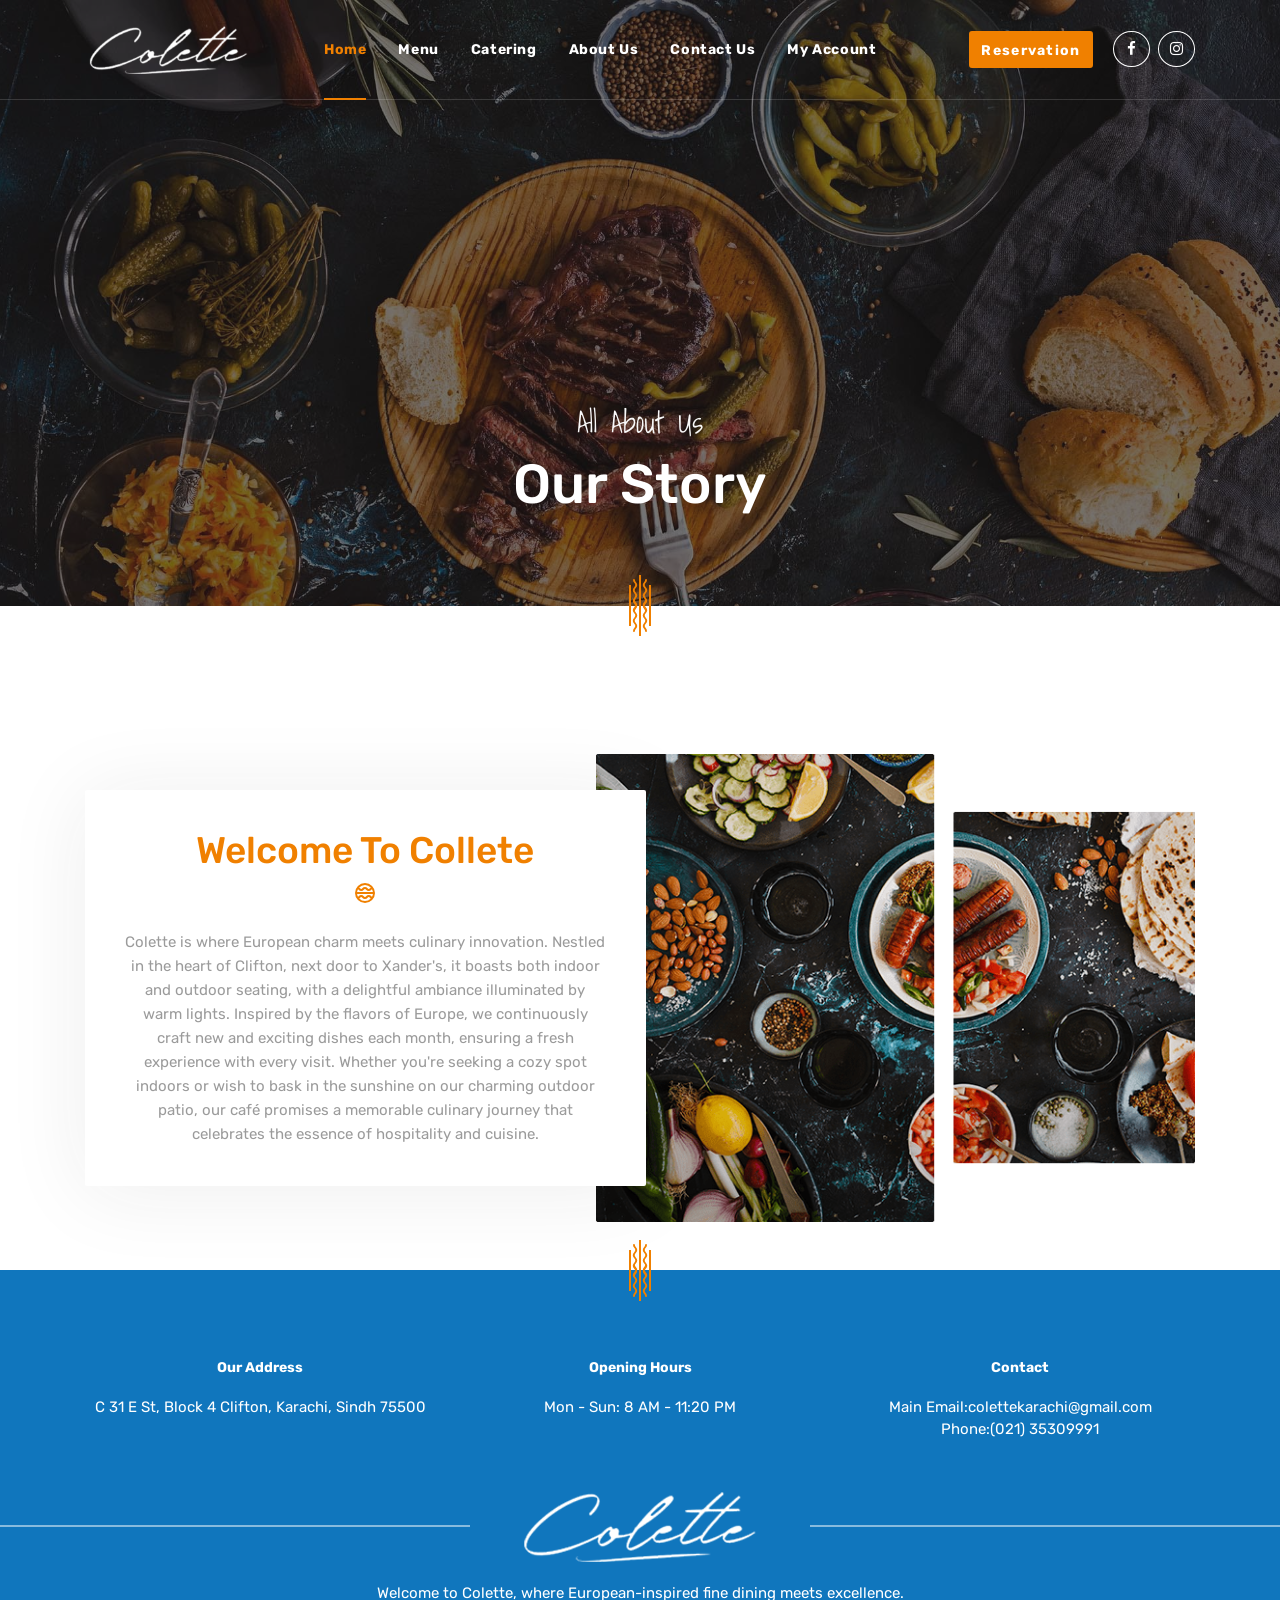
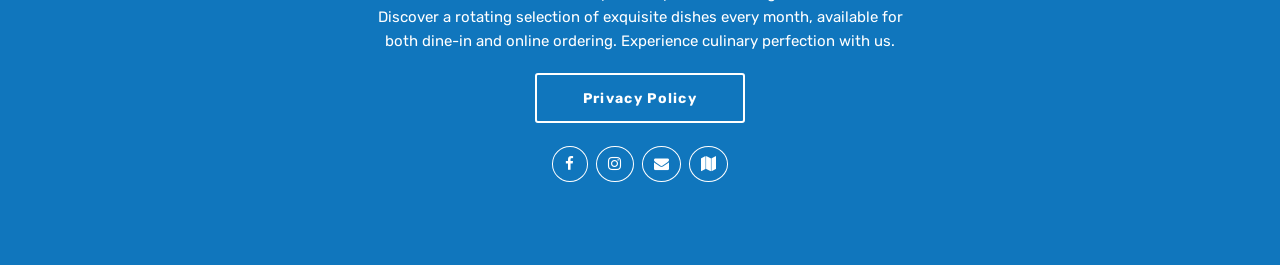
==== our-story.html @ 6e87dd94 "first commit" ====
<!DOCTYPE html>
<html lang="en">
  <head>
    <meta charset="UTF-8" />
    <meta name="viewport" content="width=device-width, initial-scale=1.0" />
    <meta http-equiv="X-UA-Compatible" content="ie=edge" />
    <meta name="description" content="Babette" />
    <link href="assets/images/favicon/favicon.png" rel="icon" />
    <title>Our Story - Collete</title>
    <link
      rel="stylesheet"
      href="https://fonts.googleapis.com/css?family=Rubik:400,500,700%7cShadows+Into+Light&amp;display=swap"
    />
    <link rel="stylesheet" href="assets/css/libraries.css" />
    <link rel="stylesheet" href="assets/css/style.css" />
  </head>

  <body>
    <div class="wrapper">
      <!-- =========================
        Header
    =========================== -->
      <header id="header" class="header header-transparent header-layout1">
        <nav class="navbar navbar-expand-lg sticky-navbar">
          <div class="container">
            <a class="navbar-brand" href="index.html">
              <img
                src="assets/images/logo/collete logo.png"
                class="logo-light"
                alt="logo"
              />
              <img
                src="assets/images/logo/collete logo.png"
                class="logo-dark logo-light"
                alt="logo"
              />
            </a>
            <button class="navbar-toggler" type="button">
              <span class="menu-lines"><span></span></span>
            </button>
            <div class="collapse navbar-collapse" id="mainNavigation">
              <ul class="navbar-nav">
                <li class="nav__item">
                  <a href="index.html" class="nav__item-link active">Home</a>
                </li>
                <!-- /.nav-item -->
                <li class="nav__item">
                  <a href="menu.html" class="nav__item-link">Menu</a>
                </li>
                <!-- /.nav-item -->
                <li class="nav__item">
                  <a href="reservation.html" class="nav__item-link">Catering</a>
                </li>
                <!-- /.nav-item -->
                <li class="nav__item">
                  <a href="our-story.html" class="nav__item-link">About Us</a>
                </li>
                <!-- /.nav-item -->
                <li class="nav__item">
                  <a href="contacts.html" class="nav__item-link">Contact Us</a>
                </li>
                <!-- /.nav-item -->
                <li class="nav__item">
                  <a href="my-account.html" class="nav__item-link"
                    >My Account</a
                  >
                </li>
                <!-- /.nav-item -->
              </ul>
              <!-- /.navbar-nav -->
            </div>
            <!-- /.navbar-collapse -->
            <div class="navbar-actions-wrap">
              <div class="navbar-actions d-flex align-items-center">
                <a
                  href="reservation.html"
                  class="navbar__action-btn navbar__action-btn-reserve btn btn__primary"
                  >Reservation</a
                >
                <ul class="social__icons">
                  <li>
                    <a
                      href="https://www.facebook.com/colettebyxanders/"
                      target="_blank"
                      ><i class="fa fa-facebook"></i
                    ></a>
                  </li>
                  <li>
                    <a
                      href="https://www.instagram.com/colettebyxanders/?hl=en"
                      target="_blank"
                      ><i class="fa fa-instagram"></i
                    ></a>
                  </li>
                </ul>
                <!-- /.social__icons -->
              </div>
              <!-- /.navbar-actions -->
            </div>
            <!-- /.navbar-actions-wrap -->
          </div>
          <!-- /.container -->
        </nav>
        <!-- /.navabr -->
      </header>
      <!-- /.Header -->

      <!-- ========================
       page title 
    =========================== -->
      <section
        id="page-title"
        class="page-title page-title-layout1 text-center bg-overlay bg-overlay-2 bg-parallax"
      >
        <div class="bg-img">
          <img src="assets/images/background/3.jpg" alt="background" />
        </div>
        <svg
          class="pagetitle__divider-shape"
          xmlns="http://www.w3.org/2000/svg"
          width="22"
          height="61"
          viewBox="0 0 22 61"
        >
          <path
            d="M799,769h2v61h-2V769Zm8,24.8a0.969,0.969,0,0,0-1.911,0,3.012,3.012,0,0,1-.883,2.16,4.486,4.486,0,0,0,0,6.136,3.083,3.083,0,0,1,0,4.32,4.486,4.486,0,0,0,0,6.136,3.088,3.088,0,0,1,0,4.325,4.5,4.5,0,0,0,0,6.142,3.014,3.014,0,0,1,.884,2.163,0.969,0.969,0,0,0,1.911,0,4.414,4.414,0,0,0-1.213-3.07,3.091,3.091,0,0,1,0-4.328,4.491,4.491,0,0,0,0-6.14,3.08,3.08,0,0,1,0-4.319,4.488,4.488,0,0,0,0-6.137,3.081,3.081,0,0,1,0-4.32A4.407,4.407,0,0,0,807,793.8Zm0-20a0.969,0.969,0,0,0-1.911,0,3.014,3.014,0,0,1-.883,2.16,4.486,4.486,0,0,0,0,6.136,3.083,3.083,0,0,1,0,4.32,4.488,4.488,0,0,0,0,6.137,3.087,3.087,0,0,1,0,4.324,4.5,4.5,0,0,0,0,6.142,3.014,3.014,0,0,1,.884,2.163,0.969,0.969,0,0,0,1.911,0,4.414,4.414,0,0,0-1.213-3.07,3.089,3.089,0,0,1,0-4.327,4.491,4.491,0,0,0,0-6.14,3.081,3.081,0,0,1,0-4.32,4.488,4.488,0,0,0,0-6.137,3.081,3.081,0,0,1,0-4.32A4.409,4.409,0,0,0,807,773.8ZM793,793.8a0.969,0.969,0,0,1,1.911,0,3.012,3.012,0,0,0,.883,2.16,4.486,4.486,0,0,1,0,6.136,3.083,3.083,0,0,0,0,4.32,4.486,4.486,0,0,1,0,6.136,3.088,3.088,0,0,0,0,4.325,4.5,4.5,0,0,1,0,6.142,3.014,3.014,0,0,0-.884,2.163,0.969,0.969,0,0,1-1.911,0,4.414,4.414,0,0,1,1.213-3.07,3.091,3.091,0,0,0,0-4.328,4.491,4.491,0,0,1,0-6.14,3.08,3.08,0,0,0,0-4.319,4.488,4.488,0,0,1,0-6.137,3.081,3.081,0,0,0,0-4.32A4.407,4.407,0,0,1,793,793.8Zm0-20a0.969,0.969,0,0,1,1.911,0,3.014,3.014,0,0,0,.883,2.16,4.486,4.486,0,0,1,0,6.136,3.083,3.083,0,0,0,0,4.32,4.488,4.488,0,0,1,0,6.137,3.087,3.087,0,0,0,0,4.324,4.5,4.5,0,0,1,0,6.142,3.014,3.014,0,0,0-.884,2.163,0.969,0.969,0,0,1-1.911,0,4.414,4.414,0,0,1,1.213-3.07,3.089,3.089,0,0,0,0-4.327,4.491,4.491,0,0,1,0-6.14,3.081,3.081,0,0,0,0-4.32,4.488,4.488,0,0,1,0-6.137,3.081,3.081,0,0,0,0-4.32A4.409,4.409,0,0,1,793,773.8Zm-4,5.2h2v41h-2V779Zm20,0h2v41h-2V779Z"
            transform="translate(-789 -769)"
          ></path>
        </svg>
        <div class="container">
          <div class="row">
            <div class="col-sm-12 col-md-12 col-lg-12">
              <span class="pagetitle__subheading">All About Us</span>
              <h1 class="pagetitle__heading">Our Story</h1>
            </div>
            <!-- /.col-lg-12 -->
          </div>
          <!-- /.row -->
        </div>
        <!-- /.container -->
      </section>
      <!-- /.page-title -->

      <!-- =====================
       Banner layout1
    ======================== -->
      <section id="bannerLayout1" class="banner banner-layout1 my-5 pb-0">
        <div class="container">
          <div class="row">
            <div class="col-sm-12 col-md-12 col-lg-12">
              <div class="banner__content">
                <div class="banner__content-text" data-aos="fade-right">
                  <div class="banner__content-text-inner">
                    <div class="heading">
                      <h2 class="heading__title org-clr">Welcome To Collete</h2>
                      <div class="heading__icon">
                        <svg
                          xmlns="http://www.w3.org/2000/svg"
                          width="20"
                          height="20"
                          viewBox="0 0 20 20"
                        >
                          <path
                            d="M515,925a10,10,0,1,0,10,10A10.011,10.011,0,0,0,515,925Zm7,13.865a2.568,2.568,0,0,1-.651-0.549,3.235,3.235,0,0,0-5.209,0,1.449,1.449,0,0,1-1.146.683,1.419,1.419,0,0,1-1.2-.695,3.2,3.2,0,0,0-2.548-1.3,3.345,3.345,0,0,0-2.605,1.316,2.625,2.625,0,0,1-.64.544,7.953,7.953,0,0,1-.928-2.86h15.862A7.926,7.926,0,0,1,522,938.863ZM507.069,934a7.948,7.948,0,0,1,.928-2.859,2.617,2.617,0,0,1,.64.543A3.345,3.345,0,0,0,511.242,933a3.2,3.2,0,0,0,2.548-1.3,1.423,1.423,0,0,1,1.2-.7,1.452,1.452,0,0,1,1.146.685,3.237,3.237,0,0,0,5.209,0,2.575,2.575,0,0,1,.651-0.55,7.939,7.939,0,0,1,.932,2.865H507.069ZM515,927a7.975,7.975,0,0,1,5.8,2.509,5.325,5.325,0,0,0-.914.806,1.3,1.3,0,0,1-2.292,0,3.287,3.287,0,0,0-5.289.035,1.286,1.286,0,0,1-1.066.648,1.452,1.452,0,0,1-1.145-.683,5.348,5.348,0,0,0-.9-0.8A7.972,7.972,0,0,1,515,927Zm0,16a7.97,7.97,0,0,1-5.808-2.516,5.3,5.3,0,0,0,.9-0.8,1.452,1.452,0,0,1,1.145-.685,1.288,1.288,0,0,1,1.066.649,3.288,3.288,0,0,0,5.289.036,1.3,1.3,0,0,1,2.292,0,5.241,5.241,0,0,0,.914.806A7.972,7.972,0,0,1,515,943Z"
                            transform="translate(-505 -925)"
                          ></path>
                        </svg>
                      </div>
                      <p class="heading__desc">
                        Colette is where European charm meets culinary
                        innovation. Nestled in the heart of Clifton, next door
                        to Xander's, it boasts both indoor and outdoor seating,
                        with a delightful ambiance illuminated by warm lights.
                        Inspired by the flavors of Europe, we continuously craft
                        new and exciting dishes each month, ensuring a fresh
                        experience with every visit. Whether you're seeking a
                        cozy spot indoors or wish to bask in the sunshine on our
                        charming outdoor patio, our café promises a memorable
                        culinary journey that celebrates the essence of
                        hospitality and cuisine.
                      </p>
                    </div>
                    <!-- /.heading -->
                  </div>
                  <!-- /.banner__content-text-inner -->
                </div>
                <!-- /.banner__content-text -->
                <div class="banner__content-img" data-aos="fade-left">
                  <img src="assets/images/banner/3.png" alt="banner" />
                </div>
                <!-- /.banner__content-img -->
              </div>
              <!-- /.banner__content -->
            </div>
            <!-- /.col-lg-12 -->
          </div>
          <!-- /.row -->
        </div>
        <!-- /.container -->
      </section>
      <!-- /.Banner layout1 -->

      <!-- ========================
      Footer
    ========================== -->
      <footer id="footer" class="footer footer-layout1 text-center">
        <div class="footer-inner blue-bg-clr">
          <div class="container">
            <div class="footer-top">
              <div class="row">
                <div class="col-sm-12 col-md-12 col-lg-12 position-static">
                  <svg
                    class="footer__divider-shape"
                    xmlns="http://www.w3.org/2000/svg"
                    width="22"
                    height="61"
                    viewBox="0 0 22 61"
                  >
                    <path
                      d="M799,769h2v61h-2V769Zm8,24.8a0.969,0.969,0,0,0-1.911,0,3.012,3.012,0,0,1-.883,2.16,4.486,4.486,0,0,0,0,6.136,3.083,3.083,0,0,1,0,4.32,4.486,4.486,0,0,0,0,6.136,3.088,3.088,0,0,1,0,4.325,4.5,4.5,0,0,0,0,6.142,3.014,3.014,0,0,1,.884,2.163,0.969,0.969,0,0,0,1.911,0,4.414,4.414,0,0,0-1.213-3.07,3.091,3.091,0,0,1,0-4.328,4.491,4.491,0,0,0,0-6.14,3.08,3.08,0,0,1,0-4.319,4.488,4.488,0,0,0,0-6.137,3.081,3.081,0,0,1,0-4.32A4.407,4.407,0,0,0,807,793.8Zm0-20a0.969,0.969,0,0,0-1.911,0,3.014,3.014,0,0,1-.883,2.16,4.486,4.486,0,0,0,0,6.136,3.083,3.083,0,0,1,0,4.32,4.488,4.488,0,0,0,0,6.137,3.087,3.087,0,0,1,0,4.324,4.5,4.5,0,0,0,0,6.142,3.014,3.014,0,0,1,.884,2.163,0.969,0.969,0,0,0,1.911,0,4.414,4.414,0,0,0-1.213-3.07,3.089,3.089,0,0,1,0-4.327,4.491,4.491,0,0,0,0-6.14,3.081,3.081,0,0,1,0-4.32,4.488,4.488,0,0,0,0-6.137,3.081,3.081,0,0,1,0-4.32A4.409,4.409,0,0,0,807,773.8ZM793,793.8a0.969,0.969,0,0,1,1.911,0,3.012,3.012,0,0,0,.883,2.16,4.486,4.486,0,0,1,0,6.136,3.083,3.083,0,0,0,0,4.32,4.486,4.486,0,0,1,0,6.136,3.088,3.088,0,0,0,0,4.325,4.5,4.5,0,0,1,0,6.142,3.014,3.014,0,0,0-.884,2.163,0.969,0.969,0,0,1-1.911,0,4.414,4.414,0,0,1,1.213-3.07,3.091,3.091,0,0,0,0-4.328,4.491,4.491,0,0,1,0-6.14,3.08,3.08,0,0,0,0-4.319,4.488,4.488,0,0,1,0-6.137,3.081,3.081,0,0,0,0-4.32A4.407,4.407,0,0,1,793,793.8Zm0-20a0.969,0.969,0,0,1,1.911,0,3.014,3.014,0,0,0,.883,2.16,4.486,4.486,0,0,1,0,6.136,3.083,3.083,0,0,0,0,4.32,4.488,4.488,0,0,1,0,6.137,3.087,3.087,0,0,0,0,4.324,4.5,4.5,0,0,1,0,6.142,3.014,3.014,0,0,0-.884,2.163,0.969,0.969,0,0,1-1.911,0,4.414,4.414,0,0,1,1.213-3.07,3.089,3.089,0,0,0,0-4.327,4.491,4.491,0,0,1,0-6.14,3.081,3.081,0,0,0,0-4.32,4.488,4.488,0,0,1,0-6.137,3.081,3.081,0,0,0,0-4.32A4.409,4.409,0,0,1,793,773.8Zm-4,5.2h2v41h-2V779Zm20,0h2v41h-2V779Z"
                      transform="translate(-789 -769)"
                    ></path>
                  </svg>
                </div>
                <div class="col-sm-12 col-md-12 col-lg-4 text-white">
                  <div class="contact-box">
                    <h6 class="contact__box-title">Our Address</h6>
                    <ul class="contact__box-list list-unstyled">
                      <li>C 31 E St, Block 4 Clifton, Karachi, Sindh 75500</li>
                    </ul>
                  </div>
                </div>
                <div class="col-sm-12 col-md-12 col-lg-4 text-white">
                  <div class="contact-box">
                    <h6 class="contact__box-title">Opening Hours</h6>
                    <ul class="contact__box-list list-unstyled">
                      <li>Mon - Sun: 8 AM - 11:20 PM</li>
                    </ul>
                  </div>
                </div>
                <div class="col-sm-12 col-md-12 col-lg-4 text-white">
                  <div class="contact-box">
                    <h6 class="contact__box-title">Contact</h6>
                    <ul class="contact__box-list list-unstyled">
                      <li>
                        <span>Main Email:</span
                        ><a href="mailto:colettekarachi@gmail.com"
                          >colettekarachi@gmail.com</a
                        >
                      </li>
                      <li>
                        <span>Phone:</span
                        ><a href="tel:02135309991">(021) 35309991</a>
                      </li>
                    </ul>
                  </div>
                </div>
              </div>
            </div>
            <div class="footer-middle">
              <div class="row">
                <div class="col-sm-12 col-md-12 col-lg-12 position-static">
                  <div class="footer__logo-wrap text-center">
                    <img
                      src="assets/images/logo/collete logo.png"
                      alt="logo"
                      class="footer__logo"
                    />
                  </div>
                </div>
              </div>
              <div class="row">
                <div
                  class="col-sm-12 col-md-12 col-lg-6 offset-lg-3 text-white"
                >
                  <p class="mb-20">
                    Welcome to Colette, where European-inspired fine dining
                    meets excellence. Discover a rotating selection of exquisite
                    dishes every month, available for both dine-in and online
                    ordering. Experience culinary perfection with us.
                  </p>
                  <a href="privacy.html" class="btn btn__footer btn__lg"
                    >Privacy Policy</a
                  >
                  <div class="navbar-actions-wrap">
                    <ul class="social__icons">
                      <li>
                        <a
                          href="https://www.facebook.com/colettebyxanders/"
                          target="_blank"
                          ><i class="fa fa-facebook"></i
                        ></a>
                      </li>
                      <li>
                        <a
                          href="https://www.instagram.com/colettebyxanders/?hl=en"
                          target="_blank"
                          ><i class="fa fa-instagram"></i
                        ></a>
                      </li>
                      <li>
                        <a
                          href="mailto:colettekarachi@gmail.com"
                          target="_blank"
                          ><i class="fa fa-regular fa-envelope"></i
                        ></a>
                      </li>
                      <li>
                        <a
                          href="https://www.google.com/maps/place/Colette/@24.803852,67.0300587,17z/data=!4m6!3m5!1s0x3eb33dad7edb86f7:0x43761d527baf6ea9!8m2!3d24.8038472!4d67.0326336!16s%2Fg%2F11mw8f78hx?entry=tts&g_ep=EgoyMDI0MDczMS4wKgBIAVAD"
                          target="_blank"
                          ><i class="fa fa-regular fa-map"></i
                        ></a>
                      </li>
                      <!-- /.social__icons -->
                    </ul>
                    <!-- /.navbar-actions -->
                  </div>
                </div>
              </div>
            </div>
          </div>
        </div>
      </footer>
      <!-- /.Footer -->
      <button id="scrollTopBtn"><i class="fa fa-angle-up"></i></button>
    </div>
    <!-- /.wrapper -->

    <script data-cfasync="false" src="assets/js/email-decode.min.js"></script>
    <script src="assets/js/jquery-3.3.1.min.js"></script>
    <script src="assets/js/plugins.js"></script>
    <script src="assets/js/main.js"></script>
  </body>
</html>
---- assets/css/style.css ----
:root {
  --orange-color: #f08000;
  --blue-color: #1076bd;
}

.org-clr {
  color: var(--orange-color);
}
.org-bg-clr {
  background-color: var(--orange-color);
}
.blue-clr {
  color: var(--blue-color);
}
.blue-bg-clr {
  background-color: var(--blue-color);
}

body {
  background-color: #fff;
  font-family: Rubik, sans-serif;
  font-size: 15px;
  font-weight: 400;
  color: #9b9b9b;
  -webkit-font-smoothing: antialiased;
  -moz-osx-font-smoothing: grayscale;
}
::-moz-selection {
  background-color: var(--orange-color);
  color: #fff;
}
::selection {
  background-color: var(--orange-color);
  color: #fff;
}
a {
  color: inherit;
  transition: all 0.3s linear;
  -webkit-transition: all 0.3s linear;
  -moz-transition: all 0.3s linear;
  -ms-transition: all 0.3s linear;
  -o-transition: all 0.3s linear;
}
/* a:hover {
  color: #c7a253;
  text-decoration: none;
} */
textarea {
  resize: none;
}
section {
  position: relative;
  padding-top: 100px;
  padding-bottom: 100px;
}
img {
  max-width: 100%;
}
*,
h1,
h2,
h3,
h4,
h5,
h6,
li,
ol,
p,
ul {
  margin-top: 0;
  padding-top: 0;
}
*,
:active,
:focus {
  outline: 0;
}
ol,
ul {
  list-style: none;
}
button {
  border: none;
  padding: 0;
}
.btn.focus,
.btn:focus,
.form-control,
.form-control:focus,
button,
button:focus {
  outline: 0;
  background-color: transparent;
  -webkit-box-shadow: none;
  -ms-box-shadow: none;
  -o-box-shadow: none;
  box-shadow: none;
}
textarea {
  resize: none;
}
select {
  background-color: transparent;
}
@media (max-width: 992px) {
  body,
  html {
    overflow-x: hidden;
  }
}
.col-padding-0 > .row {
  margin: 0;
}
.col-padding-0,
.col-padding-0 > .row > [class*="col-"] {
  padding: 0;
}
.inner-padding {
  padding: 120px 70px;
}
.vertical-align-center {
  position: relative;
  top: 50%;
  -webkit-transform: translateY(-50%);
  transform: translateY(-50%);
}
.background-banner {
  min-height: 500px;
}
.width-auto {
  width: auto !important;
}
.lh-1 {
  line-height: 1 !important;
}
.vh-100 {
  height: 100vh !important;
}
.align-v {
  display: -webkit-box;
  display: -ms-flexbox;
  display: flex;
  -webkit-box-align: center;
  -ms-flex-align: center;
  align-items: center;
}
.align-v-h {
  display: -webkit-box;
  display: -ms-flexbox;
  display: flex;
  -webkit-box-pack: center;
  -ms-flex-pack: center;
  justify-content: center;
  -webkit-box-align: center;
  -ms-flex-align: center;
  align-items: center;
}
.border-top {
  border-top: 1px solid #eaeaea !important;
}
.border-bottom {
  border-bottom: 1px solid #eaeaea !important;
}
.mt-0 {
  margin-top: 0 !important;
}
.mt-5 {
  margin-top: 5px !important;
}
.mt-10 {
  margin-top: 10px !important;
}
.mt-20 {
  margin-top: 20px !important;
}
.mt-30 {
  margin-top: 30px !important;
}
.mt-40 {
  margin-top: 40px !important;
}
.mt-50 {
  margin-top: 50px !important;
}
.mt-60 {
  margin-top: 60px !important;
}
.mt-70 {
  margin-top: 70px !important;
}
.mt-80 {
  margin-top: 80px !important;
}
.mt-90 {
  margin-top: 90px !important;
}
.mt-100 {
  margin-top: 100px !important;
}
.mt-120 {
  margin-top: 120px !important;
}
.mb-0 {
  margin-bottom: 0 !important;
}
.mb-5 {
  margin-bottom: 5px !important;
}
.mb-10 {
  margin-bottom: 10px !important;
}
.mb-20 {
  margin-bottom: 20px !important;
}
.mb-25 {
  margin-bottom: 25px !important;
}
.mb-30 {
  margin-bottom: 30px !important;
}
.mb-40 {
  margin-bottom: 40px !important;
}
.mb-45 {
  margin-bottom: 45px !important;
}
.mb-50 {
  margin-bottom: 50px !important;
}
.mb-60 {
  margin-bottom: 60px !important;
}
.mb-70 {
  margin-bottom: 70px !important;
}
.mb-80 {
  margin-bottom: 80px !important;
}
.mb-90 {
  margin-bottom: 90px !important;
}
.mb-100 {
  margin-bottom: 100px !important;
}
.mt--100 {
  margin-top: -100px;
}
.mr-0 {
  margin-right: 0 !important;
}
.mr-10 {
  margin-right: 10px !important;
}
.mr-20 {
  margin-right: 20px !important;
}
.mr-30 {
  margin-right: 30px !important;
}
.mr-40 {
  margin-right: 40px !important;
}
.mr-50 {
  margin-right: 50px !important;
}
.ml-0 {
  margin-left: 0 !important;
}
.ml-20 {
  margin-left: 20px !important;
}
.ml-30 {
  margin-left: 30px !important;
}
.ml-40 {
  margin-left: 40px !important;
}
.ml-50 {
  margin-left: 50px !important;
}
.pb-10 {
  padding-top: 10px !important;
}
.pt-20 {
  padding-top: 20px !important;
}
.pt-30 {
  padding-top: 30px !important;
}
.pt-40 {
  padding-top: 40px !important;
}
.pt-50 {
  padding-top: 50px !important;
}
.pt-60 {
  padding-top: 60px !important;
}
.pt-70 {
  padding-top: 70px !important;
}
.pt-80 {
  padding-top: 80px !important;
}
.pt-90 {
  padding-top: 90px !important;
}
.pt-100 {
  padding-top: 100px !important;
}
.pt-110 {
  padding-top: 110px !important;
}
.pt-120 {
  padding-top: 120px !important;
}
.pt-130 {
  padding-top: 130px !important;
}
.pt-140 {
  padding-top: 140px !important;
}
.pt-150 {
  padding-top: 150px !important;
}
.pt-170 {
  padding-top: 170px !important;
}
.pb-10 {
  padding-bottom: 10px !important;
}
.pb-20 {
  padding-bottom: 20px !important;
}
.pb-30 {
  padding-bottom: 30px !important;
}
.pb-40 {
  padding-bottom: 40px !important;
}
.pb-50 {
  padding-bottom: 50px !important;
}
.pb-60 {
  padding-bottom: 60px !important;
}
.pb-70 {
  padding-bottom: 70px !important;
}
.pb-80 {
  padding-bottom: 80px !important;
}
.pb-90 {
  padding-bottom: 90px !important;
}
.pb-100 {
  padding-bottom: 100px !important;
}
.pb-110 {
  padding-bottom: 110px !important;
}
.pb-120 {
  padding-bottom: 120px !important;
}
.pb-130 {
  padding-bottom: 130px !important;
}
.pb-140 {
  padding-bottom: 140px !important;
}
.pb-150 {
  padding-bottom: 150px !important;
}
.pb-170 {
  padding-bottom: 170px !important;
}
.pr-0 {
  padding-right: 0 !important;
}
.pr-15 {
  padding-right: 15px !important;
}
.pr-20 {
  padding-right: 20px !important;
}
.pr-30 {
  padding-right: 30px !important;
}
.pr-50 {
  padding-right: 50px !important;
}
.pr-60 {
  padding-right: 60px !important;
}
.pr-70 {
  padding-right: 70px !important;
}
.pr-100 {
  padding-right: 100px !important;
}
.pl-0 {
  padding-left: 0 !important;
}
.pl-15 {
  padding-left: 15px !important;
}
.pl-20 {
  padding-left: 20px !important;
}
.pl-30 {
  padding-left: 30px !important;
}
.pl-50 {
  padding-left: 50px !important;
}
.pl-60 {
  padding-left: 60px !important;
}
.pl-70 {
  padding-left: 70px !important;
}
.pl-100 {
  padding-left: 100px !important;
}
@media only screen and (min-width: 992px) and (max-width: 1200px) {
  .inner-padding {
    padding: 120px 50px;
  }
}
@media only screen and (min-width: 768px) and (max-width: 991px) {
  section {
    padding: 75px 0;
  }
  .inner-padding {
    padding: 100px 50px !important;
  }
  .mt-30 {
    margin-top: 30.76923px !important;
  }
  .mt-40 {
    margin-top: 28.57143px !important;
  }
  .mt-50 {
    margin-top: 35.71429px !important;
  }
  .mt-60 {
    margin-top: 42.85714px !important;
  }
  .mt-70 {
    margin-top: 50px !important;
  }
  .mt-80 {
    margin-top: 57.14286px !important;
  }
  .mt-90 {
    margin-top: 64.28571px !important;
  }
  .mt-100 {
    margin-top: 71.42857px !important;
  }
  .mb-30 {
    margin-bottom: 23.07692px !important;
  }
  .mb-40 {
    margin-bottom: 28.57143px !important;
  }
  .mb-50 {
    margin-bottom: 35.71429px !important;
  }
  .mb-60 {
    margin-bottom: 42.85714px !important;
  }
  .mb-70 {
    margin-bottom: 50px !important;
  }
  .mb-80 {
    margin-bottom: 57.14286px !important;
  }
  .mb-90 {
    margin-bottom: 64.28571px !important;
  }
  .mb-100 {
    margin-bottom: 71.42857px !important;
  }
  .mr-30 {
    margin-right: 23.07692px !important;
  }
  .mr-40 {
    margin-right: 28.57143px !important;
  }
  .mr-50 {
    margin-right: 35.71429px !important;
  }
  .ml-30 {
    margin-left: 27.27273px !important;
  }
  .ml-40 {
    margin-left: 33.33333px !important;
  }
  .ml-50 {
    margin-left: 35.71429px !important;
  }
  .pt-30 {
    padding-top: 23.07692px !important;
  }
  .pt-40 {
    padding-top: 28.57143px !important;
  }
  .pt-50 {
    padding-top: 35.71429px !important;
  }
  .pt-60 {
    padding-top: 42.85714px !important;
  }
  .pt-70 {
    padding-top: 50px !important;
  }
  .pt-80 {
    padding-top: 57.14286px !important;
  }
  .pt-90 {
    padding-top: 64.28571px !important;
  }
  .pt-100 {
    padding-top: 71.42857px !important;
  }
  .pt-110 {
    padding-top: 78.57143px !important;
  }
  .pt-120 {
    padding-top: 85.71429px !important;
  }
  .pt-130 {
    padding-top: 93.33333px !important;
  }
  .pt-140 {
    padding-top: 87.5px !important;
  }
  .pt-150 {
    padding-top: 88.23529px !important;
  }
  .pt-160 {
    padding-top: 88.88889px !important;
  }
  .pt-170 {
    padding-top: 89.47368px !important;
  }
  .pb-30 {
    padding-bottom: 23.07692px !important;
  }
  .pb-40 {
    padding-bottom: 28.57143px !important;
  }
  .pb-50 {
    padding-bottom: 35.71429px !important;
  }
  .pb-60 {
    padding-bottom: 42.85714px !important;
  }
  .pb-70 {
    padding-bottom: 50px !important;
  }
  .pb-80 {
    padding-bottom: 57.14286px !important;
  }
  .pb-90 {
    padding-bottom: 64.28571px !important;
  }
  .pb-100 {
    padding-bottom: 71.42857px !important;
  }
  .pb-110 {
    padding-bottom: 78.57143px !important;
  }
  .pb-120 {
    padding-bottom: 85.71429px !important;
  }
  .pb-130 {
    padding-bottom: 86.66667px !important;
  }
  .pb-140 {
    padding-bottom: 87.5px !important;
  }
  .pb-150 {
    padding-bottom: 88.23529px !important;
  }
  .pb-160 {
    padding-bottom: 88.88889px !important;
  }
  .pb-170 {
    padding-bottom: 89.47368px !important;
  }
}
@media only screen and (min-width: 320px) and (max-width: 767px) {
  section {
    padding: 50px 0;
  }
  .inner-padding {
    padding: 50px 30px !important;
  }
  .text-center-xs-sm {
    text-align: center !important;
  }
  .mt-30 {
    margin-top: 23.07692px !important;
  }
  .mt-40 {
    margin-top: 28.57143px !important;
  }
  .mt-50 {
    margin-top: 33.33333px !important;
  }
  .mt-60 {
    margin-top: 33.33333px !important;
  }
  .mt-70 {
    margin-top: 35px !important;
  }
  .mt-80 {
    margin-top: 40px !important;
  }
  .mt-90 {
    margin-top: 45px !important;
  }
  .mt-100 {
    margin-top: 50px !important;
  }
  .mb-30 {
    margin-bottom: 23.07692px !important;
  }
  .mb-40 {
    margin-bottom: 28.57143px !important;
  }
  .mb-50 {
    margin-bottom: 33.33333px !important;
  }
  .mb-60 {
    margin-bottom: 33.33333px !important;
  }
  .mb-70 {
    margin-bottom: 35px !important;
  }
  .mb-80 {
    margin-bottom: 40px !important;
  }
  .mb-90 {
    margin-bottom: 45px !important;
  }
  .mb-100 {
    margin-bottom: 50px !important;
  }
  .mr-30 {
    margin-right: 25px !important;
  }
  .mr-40 {
    margin-right: 30.76923px !important;
  }
  .mr-50 {
    margin-right: 33.33333px !important;
  }
  .ml-30 {
    margin-left: 25px !important;
  }
  .ml-40 {
    margin-left: 30.76923px !important;
  }
  .ml-50 {
    margin-left: 33.33333px !important;
  }
  .pt-30 {
    padding-top: 23.07692px !important;
  }
  .pt-40 {
    padding-top: 28.57143px !important;
  }
  .pt-50 {
    padding-top: 33.33333px !important;
  }
  .pt-60 {
    padding-top: 33.33333px !important;
  }
  .pt-70 {
    padding-top: 35px !important;
  }
  .pt-80 {
    padding-top: 40px !important;
  }
  .pt-90 {
    padding-top: 45px !important;
  }
  .pt-100 {
    padding-top: 50px !important;
  }
  .pt-110 {
    padding-top: 55px !important;
  }
  .pt-120 {
    padding-top: 60px !important;
  }
  .pt-130 {
    padding-top: 66.66667px !important;
  }
  .pt-140 {
    padding-top: 63.63636px !important;
  }
  .pt-150 {
    padding-top: 65.21739px !important;
  }
  .pt-160 {
    padding-top: 66.66667px !important;
  }
  .pt-170 {
    padding-top: 68px !important;
  }
  .pb-30 {
    padding-bottom: 23.07692px !important;
  }
  .pb-40 {
    padding-bottom: 28.57143px !important;
  }
  .pb-50 {
    padding-bottom: 33.33333px !important;
  }
  .pb-60 {
    padding-bottom: 33.33333px !important;
  }
  .pb-70 {
    padding-bottom: 35px !important;
  }
  .pb-80 {
    padding-bottom: 40px !important;
  }
  .pb-90 {
    padding-bottom: 45px !important;
  }
  .pb-100 {
    padding-bottom: 50px !important;
  }
  .pb-110 {
    padding-bottom: 55px !important;
  }
  .pb-120 {
    padding-bottom: 60px !important;
  }
  .pb-130 {
    padding-bottom: 61.90476px !important;
  }
  .pb-140 {
    padding-bottom: 63.63636px !important;
  }
  .pb-150 {
    padding-bottom: 65.21739px !important;
  }
  .pb-160 {
    padding-bottom: 66.66667px !important;
  }
  .pb-170 {
    padding-bottom: 68px !important;
  }
}
.color-white {
  color: #fff !important;
}
.color-gray {
  color: #f9f9f9 !important;
}
.color-dark {
  color: #222 !important;
}
.color-theme {
  color: #c7a254 !important;
}
.color-heading {
  color: #282828 !important;
}
.color-body {
  color: #9b9b9b !important;
}
.bg-white {
  background-color: #fff !important;
}
.bg-gray {
  background-color: #f9f9f9 !important;
}
.bg-dark {
  background-color: #222 !important;
}
.bg-heading {
  background-color: #282828 !important;
}
.bg-theme {
  background-color: #c7a254 !important;
}
.bg-img {
  position: relative;
  z-index: 1;
}
.bg-overlay:before {
  content: "";
  position: absolute;
  top: 0;
  right: 0;
  bottom: 0;
  left: 0;
  width: 100%;
  height: 100%;
  z-index: -1;
  background-color: rgba(27, 26, 26, 0.45);
}
.bg-overlay-2:before {
  background-color: rgba(27, 26, 26, 0.6);
}
.bg-overlay-3:before {
  background-color: rgba(27, 26, 26, 0.25);
}
.bg-overlay-4:before {
  background-color: rgba(27, 26, 26, 0.55);
}
.bg-overlay-gradient:before {
  background-image: -webkit-gradient(
    linear,
    left top,
    left bottom,
    color-stop(bottom, center),
    color-stop(rgba(0, 0, 0, 0.55)),
    to(rgba(0, 0, 0, 0.01))
  );
  background-image: linear-gradient(
    center bottom,
    rgba(0, 0, 0, 0.55),
    rgba(0, 0, 0, 0.01)
  );
}
.bg-parallax {
  background-attachment: fixed;
}
h1,
h2,
h3,
h4,
h5,
h6 {
  color: #282828;
  font-family: Rubik, sans-serif;
  font-weight: 500;
  line-height: 1.1;
  text-transform: capitalize;
  margin-bottom: 20px;
}
p {
  font-size: 15px;
  line-height: 24px;
  margin-bottom: 15px;
}
h1 {
  font-size: 52px;
}
h2 {
  font-size: 42px;
}
h3 {
  font-size: 38px;
}
h4 {
  font-size: 32px;
}
h5 {
  font-size: 24px;
}
h6 {
  font-size: 18px;
}
.heading__subtitle {
  font-family: "Shadows Into Light", cursive;
  font-size: 30px;
  color: #c7a254;
  display: block;
  margin-bottom: 10px;
}
.heading__title {
  font-size: 37px;
  margin-bottom: 10px;
}
.heading__desc {
  margin-bottom: 0;
}
.heading__icon {
  margin-bottom: 26px;
}
.heading__icon svg {
  fill: var(--orange-color);
}
.heading__desc + img {
  margin-top: 14px;
}
.heading-layout2 .heading__title {
  font-family: "Shadows Into Light", cursive;
  color: #c7a254;
  font-size: 30px;
  margin-bottom: 20px;
}
.heading-white .heading__subtitle {
  color: #f9f9f9;
}
.heading-white .heading__title {
  color: #fff;
}
.heading-white .heading__icon svg {
  fill: #fff;
}
@media only screen and (min-width: 320px) and (max-width: 767px) {
  p {
    font-size: 14px;
    line-height: 23px;
    margin-bottom: 12px;
  }
  .heading__title {
    font-size: 27px;
    margin-bottom: 10px;
  }
  .heading-layout2 .heading__title {
    font-size: 24px;
    margin-bottom: 10px;
  }
}
.header-transparent + .page-title {
  margin-top: -100px;
}
.pagetitle__subheading {
  font-family: "Shadows Into Light", cursive;
  font-size: 30px;
  color: #f9f9f9;
  display: block;
  margin-bottom: 10px;
}
.pagetitle__heading {
  font-size: 55px;
  color: #fff;
  margin-bottom: 0;
}
.pagetitle__desc {
  font-size: 18px;
  font-weight: 600;
  line-height: 27px;
  color: #fff;
  margin-bottom: 0;
}
.page-title {
  padding-top: 400px;
  padding-bottom: 90px;
}
.page-title .breadcrumb {
  margin-top: 17px;
  margin-bottom: 0;
}
.page-title .breadcrumb-item a {
  color: #fff;
}
.page-title .breadcrumb-item a:hover {
  color: #c7a254;
}
.page-title .breadcrumb-item + .breadcrumb-item::before {
  color: #fff;
  font-family: FontAwesome;
  content: "\f105";
}
.page-title .breadcrumb-item.active {
  color: #c7a254;
}
.page-title .pagetitle__divider-shape {
  position: absolute;
  bottom: -30px;
  left: 50%;
  -webkit-transform: translateX(-50%);
  transform: translateX(-50%);
  fill: var(--orange-color);
  z-index: 3;
}
.page-title-layout2 {
  padding-top: 360px;
}
.page-title-layout2 .pagetitle__subheading {
  font-family: Rubik, sans-serif;
  font-size: 13px;
  margin-bottom: 13px;
}
.page-title-layout3 {
  padding-top: 300px;
  padding-bottom: 200px;
}
.page-title-layout4 {
  padding-top: 300px;
  padding-bottom: 165px;
}
.page-title-layout5 {
  padding-top: 300px;
  padding-bottom: 50px;
}
.page-title-layout5 .breadcrumb {
  margin-top: 130px;
}
.page-title-layout6 {
  padding-top: 400px;
  padding-bottom: 50px;
}
.page-title-layout6 .breadcrumb {
  margin-top: 17px;
}
.page-title-layout7 {
  background-color: #f9f9f9;
  padding-top: 40px;
  padding-bottom: 40px;
}
.page-title-layout7 .pagetitle__heading {
  font-size: 19px;
  color: #222;
}
.page-title-layout7 .breadcrumb-item a {
  color: #222;
}
.page-title-layout7 .breadcrumb-item + .breadcrumb-item::before {
  color: #222;
}
.page-title-layout7 .breadcrumb {
  margin-top: 0;
}
@media only screen and (min-width: 768px) and (max-width: 991px) {
  .page-title {
    padding-top: 150px;
    padding-bottom: 150px;
  }
  .page-title-layout7 {
    padding-top: 30px;
    padding-bottom: 30px;
  }
}
@media only screen and (min-width: 320px) and (max-width: 767px) {
  .page-title {
    padding-top: 50px;
    padding-bottom: 50px;
  }
  .pagetitle__desc {
    font-size: 15px;
    font-weight: 400;
    line-height: 25px;
  }
  .pagetitle__subheading {
    font-size: 20px;
    margin-bottom: 5px;
  }
  .pagetitle__heading {
    font-size: 32px;
  }
  .page-title .breadcrumb {
    margin-top: 20px;
  }
  .page-title-layout7 {
    padding-top: 30px;
    padding-bottom: 30px;
    text-align: center;
  }
  .page-title-layout7 .breadcrumb {
    -ms-flex-pack: center !important;
    -webkit-box-pack: center !important;
    justify-content: center !important;
  }
}
.btn {
  font-family: Rubik, sans-serif;
  text-transform: capitalize;
  position: relative;
  font-size: 14px;
  font-weight: 700;
  min-width: 170px;
  height: 50px;
  line-height: 48px;
  border-radius: 3px;
  text-align: center;
  padding: 0 10px;
  letter-spacing: 1.3px;
  -webkit-transition: all 0.3s ease-in-out;
  transition: all 0.3s ease-in-out;
}
.btn.active,
.btn:active,
.btn:focus {
  -webkit-box-shadow: none;
  box-shadow: none;
  outline: 0;
}
.btn__block {
  width: 100%;
}
.btn__lg {
  min-width: 210px;
}
.btn__primary {
  background-color: var(--orange-color);
  color: #fff;
  border: 2px solid var(--orange-color);
}
.btn__primary:active,
.btn__primary:focus,
.btn__primary:hover {
  background-color: white;
  color: var(--orange-color);
  border-color: white;
}
.btn__primary.btn__hover2:active,
.btn__primary.btn__hover2:focus,
.btn__primary.btn__hover2:hover {
  background-color: #fff;
  color: #c7a254;
  border-color: #fff;
}
.btn__primary.btn__hover3:active,
.btn__primary.btn__hover3:focus,
.btn__primary.btn__hover3:hover {
  background-color: transparent;
  color: #c7a254;
}
.btn__secondary {
  background-color: #222;
  color: #fff;
  border: 2px solid #222;
}
.btn__secondary:active,
.btn__secondary:focus,
.btn__secondary:hover {
  background-color: #c7a254;
  color: #fff;
  border-color: #c7a254;
}
.btn__secondary.btn__hover2:active,
.btn__secondary.btn__hover2:focus,
.btn__secondary.btn__hover2:hover {
  background-color: #fff;
  color: #222;
  border-color: #fff;
}
.btn__white {
  background-color: #fff;
  color: var(--orange-color);
  border: 2px solid #fff;
}
.btn__white:active,
.btn__white:focus,
.btn__white:hover {
  background-color: var(--orange-color);
  color: #fff !important;
  border-color: var(--orange-color);
}
.btn__white.btn__hover2:active,
.btn__white.btn__hover2:focus,
.btn__white.btn__hover2:hover {
  background-color: #282828;
  color: #fff;
  border-color: #282828;
}
.btn__rounded {
  border-radius: 50px;
}
.btn__link {
  background-color: transparent;
  border-color: transparent;
  min-width: 0;
  line-height: 1;
  height: auto;
  padding: 0 0 4px 0;
  border: none;
}
.btn__link:after,
.btn__link:before {
  content: "";
  position: absolute;
  bottom: 0;
  left: 0;
  height: 2px;
  width: 100%;
}
.btn__link:before {
  width: 0;
  z-index: 2;
  -webkit-transition: all 0.6s linear;
  transition: all 0.6s linear;
}
.btn__link:hover:before {
  width: 100%;
}
.btn__link.btn__primary {
  color: #c7a254;
}
.btn__link.btn__primary:after {
  background-color: #c7a254;
}
.btn__link.btn__primary:active,
.btn__link.btn__primary:focus,
.btn__link.btn__primary:hover {
  color: #222;
  background-color: transparent;
  border-color: transparent;
}
.btn__link.btn__primary:active:before,
.btn__link.btn__primary:focus:before,
.btn__link.btn__primary:hover:before {
  background-color: #222;
}
.btn__link.btn__secondary {
  color: #222;
}
.btn__link.btn__secondary:after {
  background-color: #222;
}
.btn__link.btn__secondary:active,
.btn__link.btn__secondary:focus,
.btn__link.btn__secondary:hover {
  color: #c7a254;
  background-color: transparent;
  border-color: transparent;
}
.btn__link.btn__secondary:active:before,
.btn__link.btn__secondary:focus:before,
.btn__link.btn__secondary:hover:before {
  background-color: #c7a254;
}
.btn__bordered {
  background-color: var(--orange-color);
  color: white;
  border-color: transparent !important;
}
.btn__bordered.btn__primary {
  color: #c7a254;
  border-color: #c7a254;
}
.btn__bordered.btn__primary:active,
.btn__bordered.btn__primary:focus,
.btn__bordered.btn__primary:hover {
  color: #fff;
  background-color: #c7a254;
  border-color: #c7a254;
}
.btn__bordered.btn__secondary {
  color: #222;
  border-color: #222;
}
.btn__bordered.btn__secondary:active,
.btn__bordered.btn__secondary:focus,
.btn__bordered.btn__secondary:hover {
  color: #fff;
  background-color: #222;
  border-color: #222;
}
.btn__bordered.btn__white {
  color: #fff;
  border-color: #fff;
}
.btn__bordered.btn__white:active,
.btn__bordered.btn__white:focus,
.btn__bordered.btn__white:hover {
  color: #c7a254;
  background-color: #fff;
  border-color: #fff;
}
.btn__white.btn__secondary {
  color: #222;
  border-color: #fff;
  background-color: #fff;
}
.btn__white.btn__secondary:active,
.btn__white.btn__secondary:focus,
.btn__white.btn__secondary:hover {
  color: #fff;
  background-color: #c7a254;
  border-color: #c7a254;
}
.btn__video.popup-video {
  padding-left: 50px;
  color: #fff;
}
.btn__video.popup-video .video__player {
  position: absolute;
  top: 0;
  left: 0;
  width: 50px;
  height: 50px;
  line-height: 50px;
}
.btn__video.popup-video .video__player img {
  width: auto;
  display: inline-block;
  text-align: center;
}
.btn__video.popup-video:hover {
  color: #222;
}
.btn i {
  margin-right: 9px;
}
.btn-custom {
  position: relative;
  font-family: "Shadows Into Light", cursive;
  font-size: 22px;
  padding: 5px 10px;
  background-color: var(--blue-color);
  color: #fff;
  margin: auto;
  width: 120px;
  text-align: center;
  display: inline-block;
}

.btn-custom:after,
.btn-custom:before {
  content: "";
  position: absolute;
  bottom: -11px;
  width: 50%;
  height: 30px;
  background-color: var(--blue-color);
  z-index: -1;
}
.btn-custom:before {
  right: 0;
  -webkit-transform: skewY(20deg);
  transform: skewY(20deg);
}
.btn-custom:after {
  -webkit-transform: skewY(-20deg);
  transform: skewY(-20deg);
  left: 0;
}
.form-group {
  position: relative;
  margin-bottom: 30px;
}
.form-control {
  height: 50px;
  line-height: 50px;
  background-color: #fff;
  border: 1px solid #dbdbdb;
  border-radius: 2px;
  padding: 0 15px;
  font-size: 14px;
  width: 100%;
  color: #9b9b9b;
}
.form-control:focus {
  background-color: #fff;
  border-color: var(--orange-color);
}
.form-control::-webkit-input-placeholder {
  color: #9b9b9b;
}
.form-control:-moz-placeholder {
  color: #9b9b9b;
}
.form-control::-moz-placeholder {
  color: #9b9b9b;
}
.form-control:-ms-input-placeholder {
  color: #9b9b9b;
}
textarea.form-control {
  min-height: 122px;
  line-height: 1.5;
  padding-top: 10px;
}
.form-control.nice-select {
  margin-bottom: 30px;
}
.nice-select .list {
  width: 100%;
  max-height: 50vh;
  overflow-y: auto;
}
.nav-tabs {
  border-bottom: 0;
}
.nav-tabs .nav__link {
  font-family: "Shadows Into Light", cursive;
  display: block;
  padding-bottom: 3px;
  margin-right: 30px;
  font-size: 22px;
  line-height: 1;
  color: #333;
  margin-bottom: 0;
  position: relative;
  z-index: 1;
}
.nav-tabs .nav__link:last-of-type {
  margin-right: 0;
}
.nav-tabs .nav__link:after {
  content: "";
  position: absolute;
  bottom: 0;
  left: 0;
  right: 0;
  margin: auto;
  width: 0;
  height: 2px;
  background-color: #c7a254;
  -webkit-transition: all 0.4s linear;
  transition: all 0.4s linear;
}
.nav-tabs .nav__link.active,
.nav-tabs .nav__link:hover {
  color: #c7a254;
}
.nav-tabs .nav__link.active:after,
.nav-tabs .nav__link:hover:after {
  width: 100%;
}
.tab-content {
  padding-top: 35px;
}
@media only screen and (min-width: 320px) and (max-width: 575px) {
  .nav-tabs .nav__link {
    margin-right: 15px;
  }
}
.social__icons {
  display: -webkit-box;
  display: -ms-flexbox;
  display: flex;
  -ms-flex-wrap: wrap;
  flex-wrap: wrap;
  -webkit-box-align: center;
  -ms-flex-align: center;
  align-items: center;
  padding: 0;
  list-style: none;
  margin-bottom: 0;
}
.social__icons li {
  margin-right: 0.5rem;
}
.social__icons li:last-of-type {
  margin-right: 0;
}

.breadcrumb {
  background-color: transparent;
  padding: 0;
}
.breadcrumb-item {
  line-height: 1;
}
.pagination li {
  margin-right: 10px;
}
.pagination li:last-child {
  margin-right: 0;
}
.pagination li a {
  font-family: Rubik, sans-serif;
  font-size: 16px;
  font-weight: 700;
  display: block;
  width: 50px;
  height: 50px;
  line-height: 50px;
  background-color: transparent;
  border: 1px solid #eee;
  border-radius: 2px;
  color: #9b9b9b;
  text-align: center;
  -webkit-transition: all 0.3s linear;
  transition: all 0.3s linear;
}
.pagination li a i {
  font-weight: 700;
}
.pagination li a.current,
.pagination li a:hover {
  background-color: #c7a254;
  border-color: #c7a254;
  color: #fff;
}
.icon-list {
  margin-bottom: 30px;
}
.icon-list li {
  position: relative;
  padding-left: 25px;
  color: #7f7f7f;
  line-height: 30px;
}
.icon-list li:before {
  content: "";
  position: absolute;
  top: 0;
  left: 0;
  font-family: ElegantIcons;
  font-size: 15px;
  color: #282828;
}
.icon-list.layout1 li:before {
  content: "\49";
}
.icon-list.layout2 li:before {
  content: "\52";
}
.icon-list.layout3 li:before {
  content: "\35";
}
.icon-list.layout4 li:before {
  content: "\e031";
}
.icon-list.layout5 li:before {
  content: "\e03c";
}
.icon-list.layout6 li:before {
  content: "\45";
}
.icon-list.layout7 li:before {
  font-family: FontAwesome;
  content: "\f111";
  font-size: 7px;
  left: 5px;
}
.icon-list.layout8 {
  counter-reset: numbers;
}
.icon-list.layout8 li:before {
  font-family: Montserrat, sans-serif;
  font-weight: 600;
  counter-increment: numbers;
  content: counter(numbers) ".";
}
.contact__list li {
  font-size: 14px;
  line-height: 24px;
}
.contact__list li i {
  font-size: 16px;
  margin-right: 9px;
  color: #c7a254;
}
.alert-panel {
  position: relative;
  background-color: #f6f6f6;
  padding: 30px;
  border-radius: 4px;
  margin-bottom: 40px;
}
.alert-panel:after {
  content: "";
  position: absolute;
  bottom: 0;
  left: 30px;
  height: 2px;
  width: calc(100% - 60px);
  background-color: #c7a254;
}
.alert__title {
  font-size: 18px;
  line-height: 30px;
  margin-bottom: 0;
}
.alert__desc {
  font-size: 14px;
  line-height: 20px;
  margin-bottom: 0;
}
.header {
  position: relative;
  z-index: 1010;
}
.navbar {
  padding: 0;
  height: 100px;
  max-height: 100px;
  background-color: #fff;
  border-bottom: 1px solid #ededed;
}
.navbar > .container,
.navbar > .container-fluid {
  position: relative;
  height: 100px;
}
.navbar .navbar-brand {
  padding: 0;
  margin: 0;
}
.navbar .logo-light {
  display: none;
}
.navbar .navbar-toggler {
  padding: 0;
  border: none;
  border-radius: 0;
  width: 23px;
  position: relative;
}
.navbar .navbar-toggler .menu-lines {
  display: inline-block;
}
.navbar .navbar-toggler .menu-lines:after,
.navbar .navbar-toggler .menu-lines:before {
  content: "";
  position: absolute;
  top: 5px;
  left: 0;
  width: 23px;
  height: 2px;
  display: inline-block;
  background-color: white !important;
  -webkit-transition: 0.3s ease;
  transition: 0.3s ease;
}
.navbar .navbar-toggler .menu-lines:after {
  top: 10px;
}
.navbar .navbar-toggler .menu-lines span {
  position: absolute;
  top: 0;
  left: 0;
  width: 23px;
  height: 2px;
  background-color: white !important;
}
.navbar .navbar-toggler.actived .menu-lines > span {
  opacity: 0;
}
.navbar .navbar-toggler.actived .menu-lines:before {
  top: 0;
  -webkit-transform: rotate(-45deg);
  transform: rotate(-45deg);
}
.navbar .navbar-toggler.actived .menu-lines:after {
  top: 0;
  -webkit-transform: rotate(45deg);
  transform: rotate(45deg);
}
.navbar .nav__item {
  position: relative;
  margin-right: 32px;
}
.navbar .nav__item:last-child {
  margin-right: 0;
}
.navbar .nav__item .nav__item-link {
  font-size: 14px;
  font-weight: 700;
  text-transform: capitalize;
  display: block;
  position: relative;
  color: #333;
  line-height: 100px;
  letter-spacing: 0.6px;
}
.navbar .nav__item .nav__item-link:before {
  content: "";
  position: absolute;
  bottom: 0;
  left: 0;
  right: 0;
  width: 0;
  height: 2px;
  margin: auto;
  display: block;
  background-color: var(--orange-color);
  -webkit-transition: 0.5s ease;
  transition: 0.5s ease;
}
.navbar .nav__item .nav__item-link.active,
.navbar .nav__item .nav__item-link:hover {
  color: var(--orange-color);
}
.navbar .nav__item .nav__item-link.active:before,
.navbar .nav__item .nav__item-link:hover:before {
  width: 100%;
}
.navbar .dropdown-toggle:after {
  content: "\f105";
  font-family: fontAwesome;
  border: none;
  vertical-align: middle;
  margin-left: 0;
  position: absolute;
  top: 50%;
  right: 0;
  -webkit-transform: translateY(-50%);
  transform: translateY(-50%);
}
.navbar .dropdown-menu {
  border-radius: 0;
  border: none;
  margin: 0;
  background-color: #161616;
}
.navbar .dropdown-menu .nav__item {
  padding: 0 40px;
  margin-right: 0;
}
.navbar .dropdown-menu .nav__item .nav__item-link {
  color: #9b9b9b;
  text-transform: capitalize;
  font-weight: 400;
  line-height: 40px;
  white-space: nowrap;
  border-bottom: 1px solid #494b4f;
}
.navbar .dropdown-menu .nav__item .nav__item-link:before {
  content: "";
  position: absolute;
  bottom: 0;
  left: 0;
  height: 1px;
  width: 0;
  margin: 0;
  display: block !important;
  background-color: #c7a254;
  -webkit-transition: 0.8s ease;
  transition: 0.8s ease;
}
.navbar .dropdown-menu .nav__item .nav__item-link:hover {
  color: #c7a254;
}
.navbar .dropdown-menu .nav__item .nav__item-link:hover:before {
  width: 100%;
}
.navbar .dropdown-menu .nav__item:last-child > .nav__item-link {
  border-bottom: none;
}
.navbar .dropdown-menu .nav__item:last-child > .nav__item-link:before {
  display: none !important;
}
.navbar .dropdown-menu .dropdown-toggle:after {
  right: 0;
}
.header-transparent .navbar {
  border-bottom: 1px solid rgba(255, 255, 255, 0.15);
  background-color: transparent;
}
.header-transparent .navbar .navbar-toggler .menu-lines span,
.header-transparent .navbar .navbar-toggler .menu-lines:after,
.header-transparent .navbar .navbar-toggler .menu-lines:before {
  background-color: #fff;
}
.header-transparent .logo-light {
  display: inline-block;
}
.header-transparent .logo-dark {
  display: none;
}
.header-transparent .nav__item .nav__item-link,
.header-transparent .navbar__action-btn {
  color: #fff;
}
.header-transparent .navbar__action-btn-reserve {
  background-color: var(--orange-color);
  border-color: var(--orange-color);
  color: #fff;
}
.header-transparent .navbar__action-btn-reserve:hover {
  background-color: #ffffff;
  border-color: #ffffff !important;
  color: var(--orange-color);
}
.header-transparent .social__icons li a,
footer .social__icons li a {
  color: #fff;
  border-radius: 100%;
  padding: 0.5rem 0.7rem;
  border: 1px solid white;
  font-size: 15px;
  -webkit-transition: all 0.3s linear;
  transition: all 0.3s linear;
}

.header-transparent .social__icons li a:hover,
footer .social__icons li a:hover {
  color: #fff !important;
  border-color: transparent;
  background-color: var(--orange-color);
}
.header-transparent .social__icons li:first-of-type a,
footer .social__icons li:first-of-type a {
  padding: 0.5rem 0.8rem;
}
.header-transparent .navbar.fixed-navbar > .nav__item > .nav__item-link:before {
  background-color: #333;
}
.header-layout3 .navbar {
  padding: 0;
  height: 190px;
  max-height: 1090px;
  border-bottom: 0;
}
.header-layout3 .navbar > .container {
  -webkit-box-orient: vertical;
  -webkit-box-direction: normal;
  -ms-flex-direction: column;
  flex-direction: column;
  height: 190px;
}
.header-layout3 .navbar .nav__item:nth-last-child(2) {
  margin-right: 0;
}
.header-layout3 .navbar .nav__item .nav__item-link {
  line-height: 40px;
}
.header-layout4 .navbar {
  border-bottom: 0;
}
.header-layout4 .navbar .nav__item .nav__item-link:before {
  bottom: 30px;
}
.header-layout4 .navbar .dropdown-menu .nav__item .nav__item-link:before {
  bottom: 0;
}
.fixed-navbar {
  position: fixed;
  top: 0;
  right: 0;
  left: 0;
  width: 100%;
  height: 100px;
  max-height: 100px;
  z-index: 1040;
  border-bottom: 0 !important;
  background-color: var(--blue-color) !important;
  -webkit-box-shadow: 0 3px 4px rgba(0, 0, 0, 0.07);
  box-shadow: 0 3px 4px rgba(0, 0, 0, 0.07);
  -webkit-animation: translateHeader 0.8s;
  animation: translateHeader 0.8s;
}

.fixed-navbar .logo-light {
  display: none;
}
.fixed-navbar .logo-dark {
  display: inline-block;
}
.fixed-navbar .navbar__action-btn,
.fixed-navbar .social__icons li a,
.fixed-navbar .social__icons-white li a {
  color: white;
}
.fixed-navbar .navbar__action-btn {
  color: white;
}
.fixed-navbar .navbar__action-btn-reserve {
  border: 1px solid transparent;
}

@-webkit-keyframes translateHeader {
  0% {
    opacity: 0;
    -webkit-transform: translateY(-100%);
    transform: translateY(-100%);
  }
  100% {
    opacity: 1;
    -webkit-transform: translateY(0);
    transform: translateY(0);
  }
}
@keyframes translateHeader {
  0% {
    opacity: 0;
    -webkit-transform: translateY(-100%);
    transform: translateY(-100%);
  }
  100% {
    opacity: 1;
    -webkit-transform: translateY(0);
    transform: translateY(0);
  }
}
.navbar-actions > * {
  margin-left: 20px;
}
.navbar__action-btn {
  position: relative;
  margin-left: 20px;
  color: #333;
}
.navbar__action-btn:hover {
  color: #c7a254;
}
.navbar__action-btn-reserve {
  font-weight: 700;
  min-width: 124px;
  height: 37px;
  line-height: 35px;
  color: #fff;
}
.navbar__action-btn-reserve:hover {
  color: #fff;
}
.cart__label {
  position: absolute;
  top: -7px;
  right: -9px;
  width: 16px;
  height: 16px;
  line-height: 18px;
  border-radius: 50%;
  text-align: center;
  background-color: #c7a254;
  color: #fff;
  font-weight: 600;
  font-size: 10px;
  font-family: Rubik, sans-serif;
}
.search-popup {
  position: fixed;
  z-index: 2300;
  top: 0;
  left: 0;
  right: 0;
  bottom: 0;
  width: 100%;
  height: 100%;
  opacity: 0;
  background-color: rgba(27, 26, 26, 0.95);
  -webkit-transform: translateX(100%);
  transform: translateX(100%);
  -webkit-transition: all 0.5s ease-in-out;
  transition: all 0.5s ease-in-out;
}
.search-popup .close-search {
  position: absolute;
  top: 30px;
  right: 30px;
  width: 35px;
  height: 35px;
  line-height: 33px;
  font-size: 20px;
  color: #fff;
  cursor: pointer;
}
.search-popup .module__search-form {
  position: absolute;
  top: 50%;
  left: 0;
  right: 0;
  width: 100%;
  max-width: 750px;
  margin: -40px auto 0;
  -webkit-transform: translateY(-50%) scaleX(0);
  transform: translateY(-50%) scaleX(0);
  -webkit-transition: all 0.5s ease-in-out;
  transition: all 0.5s ease-in-out;
  -webkit-transition-delay: 0.5s;
  transition-delay: 0.5s;
}
.search-popup .module__search-btn {
  position: absolute;
  top: 0;
  left: 0;
  line-height: 80px;
  text-align: center;
  font-size: 28px;
  cursor: pointer;
  -webkit-transition: 0.3s ease;
  transition: 0.3s ease;
  color: #fff;
}
.search-popup .module__search-btn:hover {
  color: #c7a254;
}
.search-popup .search__input {
  z-index: 1;
  height: 80px;
  padding-left: 50px;
  background: 0 0;
  border: none;
  border-bottom: 1px solid #c7a254;
  width: 100%;
  color: #fff;
  font-size: 35px;
  -webkit-transition: all 0.3s ease;
  transition: all 0.3s ease;
}
.search-popup .search__input::-webkit-input-placeholder {
  color: #fff;
}
.search-popup .search__input:-ms-input-placeholder {
  color: #fff;
}
.search-popup .search__input::-ms-input-placeholder {
  color: #fff;
}
.search-popup .search__input::placeholder {
  color: #fff;
}
.search-popup.active {
  opacity: 1;
  -webkit-transform: translateX(0);
  transform: translateX(0);
}
.search-popup.inActive {
  opacity: 0;
  -webkit-transition-delay: 0.5s;
  transition-delay: 0.5s;
  -webkit-transform: translateX(100%);
  transform: translateX(100%);
}
.search-popup.active .module__search-form {
  -webkit-transform: translateY(-50%) scaleX(1);
  transform: translateY(-50%) scaleX(1);
}
.search-popup.inActive .module__search-form {
  -webkit-transition-delay: 0s;
  transition-delay: 0s;
  -webkit-transform: translateY(-50%) scaleX(0);
  transform: translateY(-50%) scaleX(0);
}
.cart-popup {
  background-color: #161616;
  width: 310px;
  padding: 40px;
  position: absolute;
  top: 100%;
  right: 0;
  z-index: 1055;
  visibility: hidden;
  opacity: 0;
  -webkit-box-shadow: 0 2px 6px 0 rgba(40, 40, 40, 0.1);
  box-shadow: 0 2px 6px 0 rgba(40, 40, 40, 0.1);
  -webkit-transform: translateY(10px);
  transform: translateY(10px);
  -webkit-transition: 0.4s ease;
  transition: 0.4s ease;
}
.cart-popup .cart-item {
  position: relative;
  display: -webkit-box;
  display: -ms-flexbox;
  display: flex;
  border-bottom: 1px solid #f4f4f4;
  padding-bottom: 20px;
  margin-bottom: 20px;
}
.cart-popup .cart-item:last-child {
  border-bottom: 0;
  margin-bottom: 0;
}
.cart-popup .cart-item .cart__item-img {
  width: 50px;
  height: 50px;
  overflow: hidden;
  border-radius: 2px;
  margin-right: 15px;
}
.cart-popup .cart-item .cart__item-content {
  -webkit-box-flex: 1;
  -ms-flex: 1;
  flex: 1;
  padding-right: 22px;
}
.cart-popup .cart-item .cart__item-title {
  color: #fff;
  font-size: 14px;
  line-height: 24px;
  margin-bottom: 4px;
}
.cart-popup .cart-item .cart__item-detail {
  color: #c7a254;
  font-size: 13px;
  font-weight: 600;
  line-height: 1;
}
.cart-popup .cart-item .cart__item-detail span:first-child {
  padding-right: 4px;
}
.cart-popup .cart-item .cart__item-delete {
  width: 20px;
  height: 20px;
  line-height: 20px;
  background-color: #c7a254;
  color: #fff;
  text-align: center;
  font-style: normal;
  cursor: pointer;
  display: inline-block;
  position: absolute;
  top: 0;
  right: 0;
  transition: all 0.4s ease;
  -webkit-transition: all 0.4s ease;
  -moz-transition: all 0.4s ease;
  -ms-transition: all 0.4s ease;
  -o-transition: all 0.4s ease;
}
.cart-popup .cart-item .cart__item-delete:hover {
  background-color: #fff;
  color: #c7a254;
}
.cart-popup .cart-subtotal {
  display: -webkit-box;
  display: -ms-flexbox;
  display: flex;
  -webkit-box-pack: justify;
  -ms-flex-pack: justify;
  justify-content: space-between;
  border-top: 2px solid #494b4f;
  border-bottom: 2px solid #494b4f;
  padding: 18px 0;
  margin-bottom: 20px;
}
.cart-popup .cart-subtotal span {
  font-family: Rubik, sans-serif;
  line-height: 1;
  font-weight: 700;
}
.cart-popup .cart-action .btn {
  min-width: 105px;
  height: 42px;
  line-height: 40px;
}
.cart-popup.active {
  opacity: 1;
  visibility: visible;
  -webkit-transform: translateY(0);
  transform: translateY(0);
}
@media only screen and (min-width: 320px) and (max-width: 575px) {
  .search-popup .module__search-form {
    max-width: 90%;
  }
  .search-popup .search__input {
    font-size: 20px;
  }
}
@media only screen and (max-width: 992px) {
  .navbar .navbar-toggler {
    position: absolute;
    right: 15px;
    height: 13px;
  }
  .navbar .collapse:not(.show) {
    display: block;
  }
  .navbar .navbar-nav {
    margin: 0 !important;
  }
  .navbar .nav__item {
    margin-right: 0;
  }
  .navbar .nav__item .nav__item-link {
    color: #fff;
    line-height: 35px;
    padding-left: 15px;
  }
  .navbar .nav__item .nav__item-link:hover {
    color: #c7a254;
  }
  .navbar .nav__item .nav__item-link:before {
    display: none;
  }
  .navbar .navbar-collapse {
    background-color: var(--blue-color);
    -webkit-box-shadow: 0 3px 4px rgba(0, 0, 0, 0.07);
    box-shadow: 0 3px 4px rgba(0, 0, 0, 0.07);
    z-index: 50;
    padding: 15px 0;
    position: absolute;
    left: 0;
    width: 100%;
    top: 100%;
    visibility: hidden;
    opacity: 0;
    -webkit-transition: 0.3s ease;
    transition: 0.3s ease;
    -webkit-transform: translateY(30px);
    transform: translateY(30px);
  }
  .navbar .navbar-collapse .navbar-actions {
    padding: 0 15px;
  }
  .navbar .menu-opened.navbar-collapse {
    opacity: 1;
    visibility: visible;
    -webkit-transform: translateY(0);
    transform: translateY(0);
  }
  .navbar .dropdown-toggle:after {
    right: 15px;
  }
  .navbar .nav__item.opened > .dropdown-toggle:after,
  .navbar .nav__item.show > .dropdown-toggle:after {
    content: "\f107";
  }

  .navbar .dropdown-menu .nav__item .nav__item-link {
    padding-left: 0;
  }
  .navbar .dropdown-menu .nav__item .nav__item-link:hover:before {
    display: none !important;
  }
  .navbar .nav__item.dropdown-submenu > .dropdown-menu.show {
    padding-left: 10px;
  }
  .navbar .dropdown-submenu .dropdown-menu .nav__item {
    padding: 0 0 0 15px;
  }
  .navbar .navbar-nav .dropdown-menu.show {
    padding: 0;
  }
  .navbar .mega-dropdown-menu .container {
    max-width: none;
  }
  .navbar .mega-dropdown-menu > .nav__item {
    padding: 0 10px;
  }
  .navbar .mega-dropdown-menu .nav__item {
    padding: 0;
  }
  .navbar .container {
    background-color: var(--blue-color);
  }

  .navbar .container .navbar-brand {
    width: 40%;
  }

  .navbar-actions-wrap {
    position: absolute;
    top: 50%;
    right: 60px;
    -webkit-transform: translateY(-50%);
    transform: translateY(-50%);
  }
  .navbar__action-btn-reserve {
    display: none;
  }
  .header-transparent + .page-title {
    margin-top: 0;
  }
  .header .navbar,
  .header-transparent .navbar {
    background-color: #fff;
  }

  .header-transparent .logo-light {
    display: inline-block;
  }

  .header-transparent .logo-dark {
    display: none;
  }
  .header .navbar__action-btn,
  .header .social__icons li a,
  .header-transparent .navbar__action-btn,
  .header-transparent .social__icons li a {
    color: white;
  }
  .header .navbar .navbar-toggler .menu-lines span,
  .header .navbar .navbar-toggler .menu-lines:after,
  .header .navbar .navbar-toggler .menu-lines:before,
  .header-transparent .navbar .navbar-toggler .menu-lines span,
  .header-transparent .navbar .navbar-toggler .menu-lines:after,
  .header-transparent .navbar .navbar-toggler .menu-lines:before {
    background-color: #333;
  }
  .header .navbar-expand-lg > .container,
  .header .navbar-expand-lg > .container-fluid,
  .header-transparent .navbar-expand-lg > .container,
  .header-transparent .navbar-expand-lg > .container-fluid {
    width: 100%;
    max-width: none;
  }

  .header .navbar-brand,
  .header-transparent .navbar-brand {
    margin-left: 15px;
    line-height: 80px;
  }
  .header-layout3 .navbar > .container {
    -webkit-box-orient: horizontal;
    -webkit-box-direction: normal;
    -ms-flex-direction: row;
    flex-direction: row;
  }
  .header-layout3 .navbar > .container .navbar-brand img {
    max-height: 60px;
  }
  .cart-popup {
    right: 15px;
  }
  .header__topbar > .container {
    max-width: none;
  }
  .navbar__action-btn-popupMenu {
    margin-right: 15px !important;
  }
  .navbar__action-btn-sidenav {
    display: none;
  }
}
@media only screen and (min-width: 992px) {
  .navbar .dropdown-menu {
    width: auto;
    min-width: 235px;
    -webkit-box-shadow: 0 2px 6px 0 rgba(40, 40, 40, 0.1);
    box-shadow: 0 2px 6px 0 rgba(40, 40, 40, 0.1);
    padding: 25px 0 23px;
  }
  .navbar .dropdown-menu.mega-dropdown-menu {
    padding: 20px;
  }
  .navbar .nav__item.dropdown-submenu > .mega-menu,
  .navbar .nav__item.with-dropdown > .dropdown-menu,
  .navbar
    .nav__item.with-dropdown
    > .dropdown-menu
    > .nav__item.dropdown-submenu
    > .dropdown-menu,
  .navbar .nav__item.with-dropdown > .mega-menu {
    display: block;
    position: absolute;
    left: 0;
    right: auto;
    z-index: 1050;
    opacity: 0;
    transition: all 0.4s ease;
    -webkit-transition: all 0.4s ease;
    -moz-transition: all 0.4s ease;
    -ms-transition: all 0.4s ease;
    -o-transition: all 0.4s ease;
    -webkit-transform: scaleY(0);
    transform: scaleY(0);
    -webkit-transform-origin: 0 0 0;
    transform-origin: 0 0 0;
  }
  .navbar
    .nav__item.dropdown-submenu
    > .dropdown-menu
    > .nav__item.with-dropdown
    > .dropdown-menu,
  .navbar
    .nav__item.with-dropdown
    > .dropdown-menu
    > .nav__item.dropdown-submenu
    > .dropdown-menu {
    top: 0;
    left: 100%;
  }
  .navbar .nav__item.dropdown-submenu:hover > .mega-menu,
  .navbar .nav__item.with-dropdown:hover > .dropdown-menu,
  .navbar .nav__item.with-dropdown:hover > .mega-menu,
  .navbar
    .nav__item.with-dropdown
    > .dropdown-menu
    > .nav__item.dropdown-submenu:hover
    > .dropdown-menu {
    opacity: 1;
    -webkit-transform: scaleY(1);
    transform: scaleY(1);
  }
  .navbar .nav__item.with-dropdown.mega-dropdown {
    position: static;
  }
  .navbar .nav__item.with-dropdown .mega-dropdown-menu {
    width: 100%;
  }
  .navbar .dropdown-menu.mega-dropdown-menu .nav__item {
    padding: 0;
  }
  .navbar .dropdown-menu.mega-dropdown-menu .nav__item .nav__item-link {
    overflow: hidden;
    transition: all 0.4s ease;
    -webkit-transition: all 0.4s ease;
    -moz-transition: all 0.4s ease;
    -ms-transition: all 0.4s ease;
    -o-transition: all 0.4s ease;
  }
  .navbar .dropdown-menu.mega-dropdown-menu .nav__item .nav__item-link:after {
    font-family: FontAwesome;
    content: "\f111";
    position: absolute;
    top: auto;
    left: -7px;
    font-size: 7px;
    transition: all 0.4s ease;
    -webkit-transition: all 0.4s ease;
    -moz-transition: all 0.4s ease;
    -ms-transition: all 0.4s ease;
    -o-transition: all 0.4s ease;
    opacity: 0;
    color: #c7a254;
  }
  .navbar .dropdown-menu.mega-dropdown-menu .nav__item .nav__item-link:hover {
    padding-left: 15px;
  }
  .navbar
    .dropdown-menu.mega-dropdown-menu
    .nav__item
    .nav__item-link:hover:after {
    opacity: 1;
    left: 4px;
  }
  .navbar-nav > .nav__item > .dropdown-toggle:after {
    display: none;
  }
}
@media only screen and (min-width: 320px) and (max-width: 767px) {
  .dropdown-menu.mega-dropdown-menu > .nav__item {
    padding: 0 15px;
  }
  .dropdown-menu.mega-dropdown-menu .nav__item:last-child > .nav__item-link {
    border-bottom: 1px solid #f2f2f2;
  }
  .dropdown-menu.mega-dropdown-menu
    [class^="col-"]:last-child
    .nav__item:last-child
    > .nav__item-link {
    border-bottom: none;
  }
}
.accordion-item {
  border: 1px solid #ededed;
  background-color: #fff;
  padding: 25px 30px;
  margin-bottom: 27px;
}
.accordion-item .accordion__item-title {
  color: #282828;
  font-weight: 700;
  font-size: 15px;
  cursor: pointer;
  display: block;
  position: relative;
  padding-right: 25px;
}
.accordion-item .accordion__item-title:after {
  position: absolute;
  right: 0;
  top: 0;
  content: "\f067";
  font-family: Fontawesome;
  background-color: #c7a254;
  color: #fff;
  font-size: 10px;
  font-weight: 400;
  text-align: center;
  width: 20px;
  height: 20px;
  line-height: 20px;
}
.accordion-item.opened {
  border-color: #c7a254;
}
.accordion-item.opened .accordion__item-title {
  color: #c7a254;
}
.accordion-item.opened .accordion__item-title:after {
  background-color: #c7a254;
  color: #fff;
  content: "\f068";
}
.accordion-item .accordion__item-body {
  padding-top: 25px;
}
.accordion-item .accordion__item-body p {
  margin-bottom: 0;
}
@media only screen and (min-width: 320px) and (max-width: 767px) {
  .accordion-item {
    padding: 15px 20px;
  }
}
.header-transparent + .hero-banner {
  margin-top: -100px;
}
.hero-banner {
  height: 100vh;
}
.hero-banner .hero__banner-inner {
  height: 100vh;
}
.hero-banner .hero__banner-img {
  margin-top: 150px;
  text-align: center;
}
.hero-banner .hero__banner-categories {
  position: absolute;
  bottom: 30px;
  left: 0;
  width: 100%;
}
.hero-banner .hero__banner-categories .cat__item {
  text-align: center;
  margin-right: 55px;
}
.hero-banner .hero__banner-categories .cat__item:last-child {
  margin-right: 0;
}
.hero-banner .hero__banner-categories .cat__item img {
  -webkit-transition: 0.4s ease;
  transition: 0.4s ease;
}
.hero-banner .hero__banner-categories .cat__item .cat__item-title {
  display: block;
  font-size: 13px;
  color: #fff;
  margin-top: 10px;
  opacity: 0;
  -webkit-transition: 0.4s ease;
  transition: 0.4s ease;
}
.hero-banner .hero__banner-categories .cat__item:hover .cat__item-title,
.hero-banner .hero__banner-categories .cat__item:hover img {
  opacity: 1;
  -webkit-transform: translateY(-10px);
  transform: translateY(-10px);
}
.hero-banner .divider-shape {
  position: absolute;
  bottom: 0;
  left: 50%;
  fill: #fff;
  -webkit-transform: translateX(-50%);
  transform: translateX(-50%);
}
.text-banner .banner__subtitle {
  display: block;
  font-family: "Shadows Into Light", cursive;
  color: #fff;
  font-size: 27px;
  margin-bottom: 10px;
}
.text-banner .banner__title {
  color: #fff;
  font-size: 55px;
}
.text-banner-layout1 {
  padding-top: 400px;
  padding-bottom: 60px;
}
.text-banner-layout1 .divider-shape {
  position: absolute;
  bottom: 0;
  left: 50%;
  fill: #fff;
  -webkit-transform: translateX(-50%);
  transform: translateX(-50%);
}
.text-banner-layout2 {
  padding-top: 240px;
  padding-bottom: 220px;
}
.text-banner-layout2 .divider-shape {
  position: absolute;
  left: 0;
  width: 100%;
  height: 6px;
  background: url(../images/shapes/shape1.png) repeat-x;
}
.text-banner-layout2 .divider-shape-top {
  top: 0;
}
.text-banner-layout2 .divider-shape-bottom {
  bottom: 0;
  -webkit-transform: rotate(180deg);
  transform: rotate(180deg);
}
.text-banner-layout3 {
  padding-top: 290px;
  padding-bottom: 290px;
}
.text-banner-layout3 .divider-shape {
  position: absolute;
  left: 0;
  z-index: 1;
  width: 100%;
  height: 17px;
  background: url(../images/shapes/shape2.png) repeat-x;
}
.text-banner-layout3 .divider-shape-top {
  top: 0;
}
.text-banner-layout3 .divider-shape-bottom {
  bottom: 0;
  -webkit-transform: rotate(180deg);
  transform: rotate(180deg);
}
.banner__content {
  display: -webkit-box;
  display: -ms-flexbox;
  display: flex;
  -webkit-box-align: center;
  -ms-flex-align: center;
  align-items: center;
}
.banner__content .banner__content-text {
  -webkit-box-flex: 0;
  -ms-flex: 0 0 46%;
  flex: 0 0 46%;
  max-width: 46%;
  position: relative;
  z-index: 2;
}
.banner__content .banner__content-text-inner {
  background-color: #fff;
  padding: 40px;
  border-radius: 2px;
  -webkit-box-shadow: 0 5px 83px 0 rgba(40, 40, 40, 0.08);
  box-shadow: 0 5px 83px 0 rgba(40, 40, 40, 0.08);
  position: relative;
  z-index: 2;
  margin-right: -50px;
  text-align: center;
}
.banner__content .banner__content-img {
  -webkit-box-flex: 0;
  -ms-flex: 0 0 54%;
  flex: 0 0 54%;
  max-width: 54%;
}
.banner-layout2 .banner__content {
  -webkit-box-orient: horizontal;
  -webkit-box-direction: reverse;
  -ms-flex-direction: row-reverse;
  flex-direction: row-reverse;
}
.banner-layout2 .banner__content .banner__content-text-inner {
  margin-right: 0;
  margin-left: -50px;
}
@media only screen and (min-width: 768px) and (max-width: 991px) {
  .text-banner .banner__subtitle {
    font-size: 25px;
    margin-bottom: 0;
  }
  .text-banner .banner__title {
    font-size: 45px;
  }
  .text-banner-layout1 {
    padding-top: 200px;
    padding-bottom: 50px;
  }
  .text-banner-layout2 {
    padding-top: 150px;
    padding-bottom: 150px;
  }
  .text-banner-layout3 {
    padding-top: 180px;
    padding-bottom: 180px;
  }
}

@media only screen and (min-width: 320px) and (max-width: 992px) {
  .hero-banner .hero__banner-img {
    margin: 150px auto 0;
    max-width: 270px;
  }
  .text-banner .banner__subtitle {
    font-size: 20px;
    margin-bottom: 0;
  }
  .text-banner .banner__title {
    font-size: 35px;
  }
  .text-banner-layout1 {
    padding-top: 100px;
    padding-bottom: 40px;
  }
  .text-banner-layout2 {
    padding-top: 50px;
    padding-bottom: 50px;
  }
  .text-banner-layout3 {
    padding-top: 80px;
    padding-bottom: 80px;
  }
  .banner__content {
    -webkit-box-orient: vertical !important;
    -webkit-box-direction: normal !important;
    -ms-flex-direction: column !important;
    flex-direction: column !important;
  }
  .banner__content .banner__content-text-inner {
    margin: 0 0 15px 0 !important;
    padding: 20px;
  }
  .banner__content .banner__content-text {
    -webkit-box-flex: 0;
    -ms-flex: 0 0 100%;
    flex: 0 0 100%;
    max-width: 100%;
  }
  .banner__content .banner__content-img {
    -webkit-box-flex: 0;
    -ms-flex: 0 0 100%;
    flex: 0 0 100%;
    max-width: 100%;
  }
}
.divider__line {
  position: relative;
  height: 6px;
}
.divider__line:before {
  content: "";
  position: absolute;
  top: 0;
  left: calc(50% - 5px);
  width: 20px;
  height: 2px;
  background-color: #282828;
}
.divider__line:after {
  content: "";
  position: absolute;
  top: 4px;
  right: calc(50% - 5px);
  width: 20px;
  height: 2px;
  background-color: #282828;
}
.divider__left:before {
  left: 10px;
}
.divider__left:after {
  right: calc(100% - 20px);
}
.divider__white:before {
  background-color: #fff;
}
.divider__white:after {
  background-color: #fff;
}
.divider__theme:before {
  background-color: #c7a254;
}
.divider__theme:after {
  background-color: #c7a254;
}
.dotted__line {
  position: relative;
  width: 16px;
  height: 3px;
  display: inline-block;
  line-height: 1;
  -webkit-transition: 0.3s ease;
  transition: 0.3s ease;
}
.dotted__line span {
  width: 4px;
  height: 3px;
  background-color: #dedede;
  display: inline-block;
  position: absolute;
  top: 0;
  left: 0;
}
.dotted__line span:after,
.dotted__line span:before {
  content: "";
  position: absolute;
  top: 0;
  left: 6px;
  width: 4px;
  height: 3px;
  background-color: #dedede;
  -webkit-transition: 0.3s ease;
  transition: 0.3s ease;
}
.dotted__line span:after {
  left: 12px;
}
.dotted__white span {
  background-color: #fff;
}
.dotted__white span:after,
.dotted__white span:before {
  background-color: #fff;
}
.footer {
  position: relative;
}
.footer .footer-inner {
  overflow-x: hidden;
}
.footer .footer__divider-shape {
  position: absolute;
  top: -30px;
  left: 50%;
  -webkit-transform: translateX(-50%);
  transform: translateX(-50%);
  fill: var(--orange-color);
  z-index: 3;
}
.footer .contact-box .contact__box-title {
  color: #fff;
}
.footer__logo-wrap {
  position: relative;
}
.footer__logo-wrap:after,
.footer__logo-wrap:before {
  content: "";
  position: absolute;
  top: 50%;
  -webkit-transform: translateY(-50%);
  transform: translateY(-50%);
  width: 100%;
  height: 1px;
  background-color: white;
}
.footer__logo-wrap:before {
  right: calc(50% + 170px);
}
.footer__logo-wrap:after {
  left: calc(50% + 170px);
}
.footer-top {
  padding-top: 90px;
}
.footer-middle {
  position: relative;
  padding-bottom: 90px;
}
.footer-bottom {
  position: relative;
  background-color: #1b1b1b;
  padding-top: 35px;
  padding-bottom: 35px;
}
.footer-bottom .footer__divider-shape-bottom {
  position: absolute;
  top: -17px;
  left: 50%;
  -webkit-transform: translateX(-50%);
  transform: translateX(-50%);
  fill: #1b1b1b;
  z-index: 3;
}
.footer-layout2 .footer__logo-wrap:after,
.footer-layout2 .footer__logo-wrap:before {
  display: none;
}
@media only screen and (min-width: 320px) and (max-width: 767px) {
  .footer .contact-box {
    margin-bottom: 0;
  }
  .footer .contact-box .contact__box-title {
    margin: 10px;
  }
  .footer__logo-wrap img {
    max-width: 200px;
  }
  .footer__logo-wrap:before {
    right: calc(50% + 110px);
  }
  .footer__logo-wrap:after {
    left: calc(50% + 110px);
  }
  .footer-top {
    padding-top: 30px;
  }
  .footer-middle {
    padding-bottom: 40px;
  }
  .footer-bottom {
    padding-top: 15px;
    padding-bottom: 15px;
  }
}
#scrollTopBtn {
  position: fixed;
  right: 30px;
  bottom: 30px;
  width: 45px;
  height: 45px;
  opacity: 0;
  z-index: 1000;
  font-size: 20px;
  border-radius: 3px;
  color: #fff;
  background-color: var(--orange-color);
  -webkit-transform: translateY(30px);
  transform: translateY(30px);
  -webkit-transition: all 0.5s ease-in-out;
  transition: all 0.5s ease-in-out;
}
#scrollTopBtn:hover {
  background-color: white;
  color: var(--orange-color);
}
#scrollTopBtn.actived {
  opacity: 1;
  -webkit-transform: translateY(0);
  transform: translateY(0);
}
[data-nav="false"] .owl-nav.disabled {
  display: none;
}
.owl-carousel .owl-item img {
  width: 100%;
}
.carousel-dots .owl-dots {
  text-align: center;
  margin-top: 30px;
}
.carousel-dots .owl-dots .owl-dot {
  margin: 3px;
}
.carousel-dots .owl-dots .owl-dot span {
  position: relative;
  height: 12px;
  width: 12px;
  border-radius: 50%;
  background-color: #8f8f8f;
  border: 4px solid #8f8f8f;
  margin: 0;
  display: inline-block;
}
.carousel-dots .owl-dots .owl-dot.active span {
  width: 12px;
  height: 12px;
  background-color: transparent;
  border-color: #282828;
}
.carousel-dots-light .owl-dots .owl-dot span {
  background-color: #fff;
  border-color: #fff;
  opacity: 0.5;
}
.carousel-dots-light .owl-dots .owl-dot.active span {
  border-color: #fff;
  opacity: 1;
}
.carousel-arrows .owl-nav .owl-next,
.carousel-arrows .owl-nav .owl-prev {
  position: absolute;
  top: 50%;
  width: 50px;
  height: 50px;
  line-height: 50px;
  color: #999;
  font-size: 0;
  font-weight: 400;
  text-align: center;
  background-color: transparent;
  cursor: pointer;
  padding: 0;
  border-radius: 0;
  transition: all 0.3s ease;
  -webkit-transition: all 0.3s ease;
  -moz-transition: all 0.3s ease;
  -ms-transition: all 0.3s ease;
  -o-transition: all 0.3s ease;
  -webkit-transform: translateY(-50%);
  transform: translateY(-50%);
}
.carousel-arrows .owl-nav .owl-next:hover,
.carousel-arrows .owl-nav .owl-prev:hover {
  color: var(--orange-color) !important;
  background-color: transparent;
}
.carousel-arrows .owl-nav .owl-next:after,
.carousel-arrows .owl-nav .owl-prev:after {
  content: "";
  width: 100%;
  height: 100%;
  border: 2px solid #c7a254;
  position: absolute;
  top: 0;
  left: 0;
  border-radius: 50%;
  opacity: 0;
  transition: opacity 0.7s ease;
  -webkit-transition: opacity 0.7s ease;
  -moz-transition: opacity 0.7s ease;
  -ms-transition: opacity 0.7s ease;
  -o-transition: opacity 0.7s ease;
}
.carousel-arrows .owl-nav .owl-next:hover:after,
.carousel-arrows .owl-nav .owl-prev:hover:after {
  opacity: 1;
}
.carousel-arrows .owl-nav .owl-prev {
  left: 0;
}
.carousel-arrows .owl-nav .owl-prev:before {
  font-family: FontAwesome;
  content: "\f177";
  font-size: 20px;
}
.carousel-arrows .owl-nav .owl-next {
  right: 0;
}
.carousel-arrows .owl-nav .owl-next:before {
  font-family: FontAwesome;
  content: "\f178";
  font-size: 20px;
}
.carousel-arrows .owl-dots {
  position: absolute;
  bottom: 20px;
  width: 100%;
  line-height: 1;
}
.header-transparent + .slider {
  margin-top: -100px;
}
.header-transparent + .slider .slide__content {
  padding-top: 100px;
}
.slider {
  padding: 0;
}
.slider .slide-item {
  height: 100vh;
}
.slider .slide__subtitle {
  display: block;
  font-family: "Shadows Into Light", cursive;
  font-size: 25px;
  color: #f9f9f9;
  margin-bottom: 16px;
}
.slider .slide__title {
  font-size: 75px;
  font-weight: 700;
  color: #fff;
  margin-bottom: 20px;
}
.slider .slide__desc {
  font-size: 16px;
  font-weight: 700;
  color: #f9f9f9;
  max-width: 600px;
  margin: 0 auto 30px;
}
.slider .carousel-arrows .owl-nav .owl-next,
.slider .carousel-arrows .owl-nav .owl-prev {
  border: 0;
  color: #fff;
  border-radius: 50%;
  line-height: 46px;
  opacity: 0;
  -webkit-transform: scale(0.8);
  transform: scale(0.8);
  -webkit-transition: border 0.3s linear, opacity 0.5s ease,
    -webkit-transform 0.4s ease;
  transition: border 0.3s linear, opacity 0.5s ease, -webkit-transform 0.4s ease;
  transition: border 0.3s linear, opacity 0.5s ease, transform 0.4s ease;
  transition: border 0.3s linear, opacity 0.5s ease, transform 0.4s ease,
    -webkit-transform 0.4s ease;
}
.slider:hover .carousel-arrows .owl-nav .owl-next,
.slider:hover .carousel-arrows .owl-nav .owl-prev {
  -webkit-transform: scale(1);
  transform: scale(1);
  opacity: 1;
}
.slider:hover .carousel-arrows .owl-nav .owl-next:hover,
.slider:hover .carousel-arrows .owl-nav .owl-prev:hover {
  border-color: #c7a254;
  color: #c7a254;
}
.slider .carousel-arrows .owl-nav .owl-next:before,
.slider .carousel-arrows .owl-nav .owl-prev:before {
  font-family: icomoon;
  font-size: 50px;
  -webkit-transition: 0.4s ease;
  transition: 0.4s ease;
}
.slider .carousel-arrows .owl-nav .owl-next:before {
  content: "\e902";
}
.slider .carousel-arrows .owl-nav .owl-prev:before {
  content: "\e901";
}
.slider .carousel-arrows .owl-nav .owl-prev {
  left: 30px;
}
.slider .carousel-arrows .owl-nav .owl-next {
  right: 30px;
}
.slider .carousel-arrows .owl-nav .owl-next:after,
.slider .carousel-arrows .owl-nav .owl-prev:after {
  display: none;
}
.slider .carousel-arrows .owl-dots {
  bottom: 30px;
  text-align: center;
}
.slider-layout1 .slider__divider-shape {
  position: absolute;
  bottom: -30px;
  left: 50%;
  -webkit-transform: translateX(-50%);
  transform: translateX(-50%);
  fill: var(--orange-color);
  z-index: 3;
}
.slider-layout2 .slide-item {
  height: calc(100vh - 130px);
}
.slider-layout2 .divider-shape {
  position: absolute;
  left: 0;
  z-index: 1;
  width: 100%;
  height: 17px;
  background: url(../images/shapes/shape2.png) repeat-x;
}
.slider-layout2 .divider-shape-top {
  top: 0;
}
.slider-layout2 .divider-shape-bottom {
  bottom: 0;
  -webkit-transform: rotate(180deg);
  transform: rotate(180deg);
}
@media only screen and (min-width: 992px) {
  .slider .slide__title {
    padding: 0 30px;
  }
}
@media only screen and (min-width: 992px) and (max-width: 1200px) {
  .slider .carousel-arrows .owl-nav .owl-next {
    right: 10px;
  }
  .slider .carousel-arrows .owl-nav .owl-prev {
    left: 10px;
  }
}
@media only screen and (min-width: 768px) and (max-width: 991px) {
  .slider .carousel-arrows .owl-nav .owl-next {
    right: 0;
  }
  .slider .carousel-arrows .owl-nav .owl-prev {
    left: 0;
  }
  .slider .slide__title {
    font-size: 50px;
  }
}
@media only screen and (min-width: 320px) and (max-width: 767px) {
  .header-transparent + .slider {
    margin-top: 0;
  }
  .header-transparent + .slider .slide__content {
    padding-top: 0;
  }
  .slider .slide-item {
    height: calc(100vh - 80px);
  }
  .slider .slide__title {
    font-size: 35px;
    font-weight: 600;
    margin-bottom: 10px;
  }
  .slider .slide__desc {
    font-size: 14px;
    font-weight: 400;
    margin-bottom: 10px;
  }
  .slider .carousel-arrows .owl-nav .owl-next,
  .slider .carousel-arrows .owl-nav .owl-prev {
    width: 40px;
    height: 40px;
    line-height: 40px;
  }
  .slider .carousel-arrows .owl-nav .owl-prev {
    left: 10px;
  }
  .slider .carousel-arrows .owl-nav .owl-next {
    right: 10px;
  }
  .slider .carousel-arrows .owl-nav .owl-next:before,
  .slider .carousel-arrows .owl-nav .owl-prev:before {
    font-size: 30px;
  }
}
@media only screen and (min-width: 320px) and (max-width: 575px) {
  .slider .slide__subtitle {
    margin-bottom: 10px;
  }
  .slider .slide__title {
    font-size: 25px;
    margin-bottom: 15px;
  }
  .slider .btn {
    font-size: 12px;
    font-weight: 600;
    min-width: 120px;
    height: 35px;
    line-height: 33px;
  }
  .slider .carousel-arrows .owl-nav .owl-next,
  .slider .carousel-arrows .owl-nav .owl-prev {
    display: none;
  }
}
.feature-item {
  position: relative;
  margin-bottom: 30px;
}
.feature-item .feature__img {
  margin-bottom: 27px;
  position: relative;
}
.feature-item .feature__img:after,
.feature-item .feature__img:before {
  content: "";
  position: absolute;
  width: 0;
  height: 0;
  z-index: 1;
  background: #fff;
  -webkit-transition: all 0.6s linear;
  transition: all 0.6s linear;
}
.feature-item .feature__img:after {
  opacity: 0.6;
}
.feature-item .feature__img:before,
.feature-item .feature__img:hover:before {
  right: 0;
  top: 0;
}
.feature-item .feature__img:after,
.feature-item .feature__img:hover:after {
  left: 0;
  bottom: 0;
}
.feature-item .feature__img:hover:after,
.feature-item .feature__img:hover:before {
  width: 100%;
  height: 100%;
  opacity: 0;
}
.feature-item .feature__title {
  font-size: 20px;
  margin-bottom: 20px;
}
.feature-item .feature__desc {
  padding: 0 30px;
  margin-bottom: 0;
}
@media only screen and (max-width: 992px) {
  .feature-item .feature__img,
  .feature-item .feature__title {
    margin-bottom: 15px;
  }
  .feature-item .feature__desc {
    padding: 0;
  }
}
.fancybox-item {
  position: relative;
  margin-bottom: 60px;
}
.fancybox-item .fancybox__icon {
  -webkit-transition: transform 0.3s ease;
  -webkit-transition: -webkit-transform 0.3s ease;
  transition: -webkit-transform 0.3s ease;
  transition: transform 0.3s ease;
  transition: transform 0.3s ease, -webkit-transform 0.3s ease;
  margin-bottom: 23px;
}
.fancybox-item:hover .fancybox__icon {
  -webkit-animation: slideTopDown 0.8s infinite alternate;
  animation: slideTopDown 0.8s infinite alternate;
}
.fancybox-item:hover .fancybox__title {
  color: #c7a254;
}
.fancybox-item .fancybox__title {
  font-size: 20px;
  margin-bottom: 24px;
  -webkit-transition: all 0.3s ease;
  transition: all 0.3s ease;
}
.fancybox-item .fancybox__desc {
  padding: 0 10px;
  margin-bottom: 0;
}
@-webkit-keyframes slideTopDown {
  0% {
    -webkit-transform: translateY(0);
    transform: translateY(0);
  }
  100% {
    -webkit-transform: translateY(-6px);
    transform: translateY(-6px);
  }
}
@keyframes slideTopDown {
  0% {
    -webkit-transform: translateY(0);
    transform: translateY(0);
  }
  100% {
    -webkit-transform: translateY(-6px);
    transform: translateY(-6px);
  }
}
@media only screen and (min-width: 320px) and (max-width: 575px) {
  .fancybox-item {
    margin-bottom: 30px;
  }
}
.portfolio-item {
  position: relative;
  margin-bottom: 30px;
  overflow: hidden;
}
.portfolio-item .portfolio__img {
  position: relative;
}
.portfolio-item .portfolio__img img {
  width: 100%;
  object-fit: cover;
  height: 50vh;
}
.portfolio-item .portfolio__hover {
  position: absolute;
  top: 0;
  left: 0;
  width: 100%;
  height: 100%;
  opacity: 1;
  background-color: rgba(0, 0, 0, 0.6);
  transform: translateY(100%);
  -webkit-transition: all 0.4s linear;
  transition: all 0.5s ease-in;
  display: flex;
  justify-content: center;
  align-items: center;
}

.portfolio-item:hover .portfolio__hover {
  transform: translateY(0%);
}
.portfolio-item .portfolio__title {
  font-size: 18px;
  font-weight: 600;
  line-height: 1;
  margin-bottom: 10px;
}
.portfolio-item .portfolio__title a {
  color: #282828;
}
.portfolio-item .portfolio__title a:hover {
  color: #c7a254;
}
.portfolio-item .portfolio__cat {
  line-height: 1;
}
.portfolio-item .portfolio__cat a {
  position: relative;
  font-family: "Shadows Into Light", cursive;
  font-size: 13px;
  font-style: italic;
  color: #333;
  padding-right: 7px;
}
.portfolio-item .portfolio__cat a:hover {
  color: #c7a254;
}
.portfolio-item .portfolio__cat a::after {
  content: ",";
  position: absolute;
  top: 2px;
  right: 2px;
}
.portfolio-item .portfolio__cat a:last-child:after {
  display: none;
}
.portfolio-item .portfolio__desc {
  margin-bottom: 0;
}
.portfolio-item .portfolio__link {
  color: #282828;
  line-height: 1;
}
.zoom__icon {
  position: absolute;
  top: 50%;
  left: 50%;
  -webkit-transform: translate(-50%, -50%);
  transform: translate(-50%, -50%);
  display: block;
  width: 20px;
  height: 20px;
}
.zoom__icon:after,
.zoom__icon:before {
  content: "";
  position: absolute;
  top: 50%;
  left: 50%;
  width: 1px;
  height: 20px;
  -webkit-transform: translate(-50%, -50%);
  transform: translate(-50%, -50%);
  background-color: #fff;
}
.zoom__icon:after {
  width: 20px;
  height: 1px;
}
.portfolio-filter {
  display: -webkit-box;
  display: -ms-flexbox;
  display: flex;
  -ms-flex-wrap: wrap;
  flex-wrap: wrap;
  margin-bottom: 30px;
}
.portfolio-filter li {
  margin-right: 30px;
}
.portfolio-filter li:last-child {
  margin-right: 0;
}
.portfolio-filter li a {
  position: relative;
  font-family: Rubik, sans-serif;
  color: #282828;
  font-size: 14px;
  font-weight: 600;
  line-height: 1;
  text-transform: capitalize;
  display: block;
  padding-bottom: 3px;
  margin-bottom: 5px;
}
.portfolio-filter li a:after {
  content: "";
  position: absolute;
  bottom: 0;
  left: 0;
  width: 0;
  height: 2px;
  background-color: #c7a254;
  -webkit-transition: all 0.4s linear;
  transition: all 0.4s linear;
}
.portfolio-filter li a.active,
.portfolio-filter li a:hover {
  color: #c7a254;
}
.portfolio-filter li a.active:after,
.portfolio-filter li a:hover:after {
  width: 100%;
}
.portfolio__info {
  padding: 30px 20px 28px;
}
.portfolio-gallery-link .portfolio-item .hover__content-inner,
.portfolio-standard .portfolio-item .hover__content-inner {
  top: 40%;
  left: 50%;
  bottom: auto;
  opacity: 0;
  -webkit-transition: all 0.5s linear;
  transition: all 0.5s linear;
  -webkit-transform: translate(-50%, -50%);
  transform: translate(-50%, -50%);
}
.portfolio-gallery-link .portfolio-item .hover__content-inner a,
.portfolio-standard .portfolio-item .hover__content-inner a {
  display: block;
}
.portfolio-gallery-link
  .portfolio-item
  .hover__content-inner
  .dotted__line
  span,
.portfolio-gallery-link
  .portfolio-item
  .hover__content-inner
  .dotted__line
  span:after,
.portfolio-gallery-link
  .portfolio-item
  .hover__content-inner
  .dotted__line
  span:before,
.portfolio-standard .portfolio-item .hover__content-inner .dotted__line span,
.portfolio-standard
  .portfolio-item
  .hover__content-inner
  .dotted__line
  span:after,
.portfolio-standard
  .portfolio-item
  .hover__content-inner
  .dotted__line
  span:before {
  background-color: #282828;
}
.portfolio-gallery-link .portfolio-item .hover__content-inner {
  top: 30%;
}
.portfolio-gallery-link .portfolio-item:hover .hover__content-inner,
.portfolio-standard .portfolio-item:hover .hover__content-inner {
  opacity: 1;
  top: 50%;
}
.portfolio-single .portfolio__single-title {
  font-size: 30px;
  font-weight: 600;
}
.portfolio-single .divider__line {
  margin-bottom: 21px;
}
.portfolio-single .portfolio__single-desc {
  margin-bottom: 40px;
}
.portfolio-single .portfolio__single-desc p {
  margin-bottom: 27px;
}
.portfolio-single .portfolio__single-desc p:last-of-type {
  margin-bottom: 0;
}
.portfolio__meta-list {
  background-color: #f9f9f9;
  margin-bottom: 30px;
  padding: 30px;
}
.portfolio__meta-list li {
  font-family: Rubik, sans-serif;
  font-size: 13px;
  font-weight: 700;
  color: #9e9e9e;
  line-height: 29px;
}
.portfolio__meta-list li span {
  color: #282828;
  padding-right: 3px;
  margin-right: 2px;
  display: inline-block;
  position: relative;
}
.portfolio__meta-list li span:after {
  content: ":";
  position: absolute;
  top: 0;
  right: 0;
}
.portfolio__share {
  background-color: #f9f9f9;
  padding: 40px 30px;
  display: -webkit-box;
  display: -ms-flexbox;
  display: flex;
  -webkit-box-pack: justify;
  -ms-flex-pack: justify;
  justify-content: space-between;
}
.portfolio__share .portfolio__share-title {
  font-family: Rubik, sans-serif;
  font-size: 13px;
  font-weight: 700;
  color: #282828;
  line-height: 1;
}
.portfolio__share .social__icons {
  display: -webkit-inline-box;
  display: -ms-inline-flexbox;
  display: inline-flex;
}
.portfolio__share .social__icons a {
  line-height: 1;
  margin-right: 20px;
  color: #5d5d5d;
}
.portfolio__share .social__icons a:last-child {
  margin-right: 0;
}
.portfolio__share .social__icons a:hover {
  color: #c7a254;
}
.portfolio__nav {
  display: -webkit-box;
  display: -ms-flexbox;
  display: flex;
  -webkit-box-pack: justify;
  -ms-flex-pack: justify;
  justify-content: space-between;
  border-top: 2px solid #f5f5f5;
  padding-top: 50px;
}
.portfolio__nav .portfolio__next,
.portfolio__nav .portfolio__prev {
  position: relative;
}
.portfolio__nav .portfolio__next .portfolio__nav-icon,
.portfolio__nav .portfolio__prev .portfolio__nav-icon {
  position: absolute;
  top: 0;
  left: 0;
}
.portfolio__nav .portfolio__next:hover h6,
.portfolio__nav .portfolio__prev:hover h6 {
  color: #c7a254;
}
.portfolio__nav .portfolio__next {
  text-align: right;
}
.portfolio__nav .portfolio__next .portfolio__nav-icon {
  right: 0;
  left: auto;
}
.portfolio__nav .portfolio__nav-icon {
  -webkit-transition: all 0.3s ease;
  transition: all 0.3s ease;
  background-color: #f9f9f9;
  width: 50px;
  height: 50px;
  line-height: 50px;
  text-align: center;
  color: #333;
}
.portfolio__nav .portfolio__nav-icon:hover {
  background-color: #c7a254;
  color: #fff;
}
.portfolio__nav .portfolio__nav-content span {
  font-family: "Shadows Into Light", cursive;
  font-size: 13px;
  color: #b8b8b8;
  display: block;
  margin-bottom: 3px;
}
.portfolio__nav .portfolio__nav-content h6 {
  font-size: 16px;
  font-weight: 600;
  line-height: 28px;
  margin-bottom: 0;
  -webkit-transition: all 0.3s ease;
  transition: all 0.3s ease;
}
.portfolio__nav .portfolio__next .portfolio__nav-content {
  padding-right: 63px;
}
.portfolio__nav .portfolio__prev .portfolio__nav-content {
  padding-left: 63px;
}
.portfolio__nav .portfolio__nav-all {
  font-size: 23px;
  line-height: 50px;
  color: #616161;
  display: block;
  text-align: center;
}
.portfolio__nav .portfolio__nav-all:hover {
  color: #c7a254;
}
.portfolio-single-images .portfolio__img img {
  margin-bottom: 30px;
}
.portfolio-single-slider .portfolio__img img {
  margin-bottom: 0;
}
.portfolio-single-slider .carousel-arrows .owl-nav .owl-next,
.portfolio-single-slider .carousel-arrows .owl-nav .owl-prev {
  background-color: #fff;
  border-color: transparent;
  color: #333;
  border-radius: 50%;
}
.portfolio-single-slider .carousel-arrows .owl-nav .owl-next:hover,
.portfolio-single-slider .carousel-arrows .owl-nav .owl-prev:hover {
  background-color: #333;
  color: #fff;
}
.portfolio-single-slider .carousel-arrows .owl-nav .owl-next:after,
.portfolio-single-slider .carousel-arrows .owl-nav .owl-prev:after {
  display: none;
}
.portfolio-single-slider .carousel-arrows .owl-nav .owl-prev {
  left: 30px;
}
.portfolio-single-slider .carousel-arrows .owl-nav .owl-prev:before {
  content: "\f104";
}
.portfolio-single-slider .carousel-arrows .owl-nav .owl-next {
  right: 30px;
}
.portfolio-single-slider .carousel-arrows .owl-nav .owl-next:before {
  content: "\f105";
}
.mix {
  display: none;
}
.portfolio-hidden > .portfolio-item {
  display: none;
}
.portfolio-gallery-no-margin .portfolio-item {
  margin-bottom: 0;
}
@media only screen and (min-width: 320px) and (max-width: 575px) {
  .portfolio__share .social__icons a {
    margin-right: 15px;
  }
  .portfolio-single-slider .carousel-arrows .owl-nav .owl-prev {
    left: 15px;
  }
  .portfolio-single-slider .carousel-arrows .owl-nav .owl-next {
    right: 15px;
  }
  .portfolio-filter li {
    margin-right: 15px;
    margin-bottom: 10px;
  }
  .portfolio-masonry .portfolio-item,
  .portfolio-masonry .portfolio__img {
    max-width: 370px;
    margin: 0 auto 30px;
  }
  .portfolio-masonry .portfolio-item img,
  .portfolio-masonry .portfolio__img img {
    width: 100%;
  }
  .custom-grid-2col,
  .custom-grid-3col {
    -webkit-column-count: 1;
    column-count: 1;
  }
  .portfolio-pinterest .portfolio__img {
    max-width: 370px;
    margin: 0 auto 30px;
  }
}
@media only screen and (min-width: 576px) and (max-width: 767px) {
  .portfolio-grid .container {
    max-width: none;
  }
}
@media only screen and (min-width: 320px) and (max-width: 767px) {
  .portfolio-single .portfolio__title {
    font-size: 24px;
  }
  .portfolio__nav {
    display: block;
  }
  .portfolio__nav .portfolio__nav-content h6 {
    font-size: 14px;
    line-height: 24px;
  }
  .custom-grid-3col {
    -webkit-column-gap: 15px;
    column-gap: 15px;
  }
  .custom-grid-3col .portfolio__img {
    margin-bottom: 15px;
  }
}
@media only screen and (min-width: 768px) and (max-width: 991px) {
  .portfolio__nav .portfolio__nav-content h6 {
    font-size: 14px;
    line-height: 24px;
  }
  .custom-grid-3col {
    -webkit-column-gap: 15px;
    column-gap: 15px;
  }
  .custom-grid-3col .portfolio__img {
    margin-bottom: 15px;
  }
}
@media only screen and (min-width: 992px) and (max-width: 1200px) {
  .portfolio__share .social__icons a {
    margin-right: 15px;
  }
}
.member {
  position: relative;
  margin-bottom: 50px;
}
.member .member__img {
  position: relative;
  overflow: hidden;
  border-radius: 4px;
}
.member .member__img img {
  width: 100%;
  -webkit-transition: all 0.8s ease;
  transition: all 0.8s ease;
}
.member:hover .member__img img {
  -webkit-transform: scale(1.1);
  transform: scale(1.1);
}
.member .member__info {
  padding-top: 27px;
}
.member .member__info .member__name {
  font-size: 18px;
  line-height: 1;
  margin-bottom: 3px;
}
.member .member__info .member__desc {
  font-size: 12px;
  margin-bottom: 0;
}
.member .member__hover {
  position: absolute;
  top: 0;
  right: 0;
  left: 0;
  bottom: 0;
  opacity: 0;
  width: 100%;
  height: 100%;
  overflow: hidden;
  background-image: -webkit-gradient(
    linear,
    left bottom,
    left top,
    from(rgba(0, 0, 0, 0.65)),
    to(rgba(0, 0, 0, 0))
  );
  background-image: linear-gradient(
    bottom,
    rgba(0, 0, 0, 0.65),
    rgba(0, 0, 0, 0)
  );
  -webkit-transition: all 0.5s linear;
  transition: all 0.5s linear;
}
.member .member__content-inner {
  position: absolute;
  left: 0;
  bottom: 10px;
  width: 100%;
  opacity: 0;
  -webkit-transition: all 0.5s linear;
  transition: all 0.5s linear;
}
.member .social__icons li {
  margin-right: 10px;
}
.member .social__icons li:last-child {
  margin-right: 0;
}
.member .social__icons li a {
  background-color: #c7a254;
  color: #fff;
  width: 35px;
  height: 35px;
  line-height: 35px;
  text-align: center;
  border-radius: 3px;
  opacity: 0;
  -webkit-transition: all 0.3s linear;
  transition: all 0.3s linear;
  -webkit-transition-delay: 0.6s;
  transition-delay: 0.6s;
}
.member .social__icons li a:hover {
  background-color: #282828;
}
.member .social__icons li:nth-of-type(2) a {
  -webkit-transition-delay: 0.8s;
  transition-delay: 0.8s;
}
.member .social__icons li:nth-of-type(3) a {
  -webkit-transition-delay: 1s;
  transition-delay: 1s;
}
.member .social__icons li:nth-of-type(4) a {
  -webkit-transition-delay: 1.2s;
  transition-delay: 1.2s;
}
.member:hover .member__hover {
  opacity: 1;
}
.member:hover .member__content-inner {
  bottom: 50px;
  opacity: 1;
}
.member:hover .social__icons li a {
  opacity: 1;
}
@media only screen and (min-width: 320px) and (max-width: 767px) {
  .member {
    max-width: 400px;
    margin: 0 auto 30px;
  }
  .member .member__info {
    padding-top: 15px;
  }
  .member .member__info .member__name {
    font-size: 17px;
    margin-bottom: 0;
  }
}
.testimonial-item {
  position: relative;
  background-color: #fff;
  padding: 40px 30px 34px 40px;
  border-radius: 3px;
  -webkit-box-shadow: 0 0 15px 0 rgba(40, 40, 40, 0.15);
  box-shadow: 0 0 15px 0 rgba(40, 40, 40, 0.15);
}
.testimonial-item .testimonial__icon {
  background-color: #c7a254;
  position: absolute;
  top: 0;
  right: 40px;
  height: 22px;
  width: 16px;
}
.testimonial-item .testimonial__icon:after,
.testimonial-item .testimonial__icon:before {
  content: "";
  height: 20px;
  position: absolute;
  bottom: -8px;
  width: 50%;
  background-color: #c7a254;
}
.testimonial-item .testimonial__icon:before {
  -webkit-transform: skewY(-45deg);
  transform: skewY(-45deg);
  left: 0;
}
.testimonial-item .testimonial__icon:after {
  right: 0;
  -webkit-transform: skewY(45deg);
  transform: skewY(45deg);
}
.testimonial-item .testimonial__rating {
  line-height: 1;
  margin-bottom: 21px;
}
.testimonial-item .testimonial__rating i {
  color: #ffc80a;
}
.testimonial-item .testimonial__content {
  position: relative;
}
.testimonial-item .testimonial__desc {
  margin-bottom: 17px;
}
.testimonial__meta {
  position: relative;
  z-index: 2;
  padding-top: 23px;
  border-top: 1px dashed #dbdbdb;
}
.testimonial__meta .testimonial__meta-title {
  text-transform: capitalize;
  font-size: 14px;
  font-weight: 700;
  line-height: 1;
  margin-bottom: 6px;
}
.testimonial__meta .testimonial__meta-desc {
  line-height: 25px;
  font-size: 13px;
  color: #616161;
  margin-bottom: 0;
}
.testimonial__thumb {
  width: 44px;
  height: 44px;
  overflow: hidden;
  border-radius: 50%;
  display: inline-block;
  border: 2px solid #c7a254;
  padding: 2px;
  margin-bottom: 23px;
}
.testimonial__thumb img {
  max-width: 100%;
  border-radius: 50%;
}
.testimonials .owl-stage-outer {
  margin: -15px;
  padding: 15px;
}
.testimonials-layout2 .testimonial-item {
  -webkit-box-shadow: none;
  box-shadow: none;
  text-align: center;
  padding: 0 40px;
  overflow: hidden;
}
.testimonials-layout2 .testimonial-item .testimonial__meta {
  border-top: 0;
}
.testimonials-layout2 .testimonial-item .testimonial__desc {
  font-family: "Shadows Into Light", cursive;
  color: #282828;
  font-size: 25px;
  line-height: 34px;
  margin-bottom: 50px;
}
.testimonials-layout2 .testimonial-item .testimonial__thumb {
  margin-bottom: 13px;
}
.testimonials-layout2 .carousel-dots .owl-dots {
  position: absolute;
  bottom: 140px;
  left: 0;
  width: 100%;
  text-align: center;
}
@media only screen and (min-width: 320px) and (max-width: 767px) {
  .testimonial-item {
    padding: 20px 20px 24px 15px;
  }
  .testimonial-item .testimonial__rating,
  .testimonial-item .testimonial__thumb {
    margin-bottom: 15px;
  }
  .testimonials-layout2 .testimonial-item {
    padding: 0;
  }
  .testimonials-layout2 .testimonial-item .testimonial__desc {
    font-size: 18px;
    line-height: 24px;
    margin-bottom: 30px;
  }
}
.cta__title {
  font-size: 16px;
  font-weight: 700;
  margin-bottom: 11px;
}
.cta__desc {
  font-size: 14px;
  margin-bottom: 0;
}
.cta__actions {
  display: -webkit-box;
  display: -ms-flexbox;
  display: flex;
  text-align: right;
  -webkit-box-pack: end;
  -ms-flex-pack: end;
  justify-content: flex-end;
}
.cta__actions .btn {
  margin-left: 30px;
}
.cta__actions-text p {
  font-size: 12px;
}
.cta__actions-text strong {
  font-size: 16px;
}
@media only screen and (min-width: 320px) and (max-width: 767px) {
  .cta-layout1 {
    text-align: center;
  }
  .cta-layout1 .cta__actions {
    display: block;
    text-align: center;
  }
  .cta-layout1 .cta__actions .btn {
    margin: 10px 0 0 0;
  }
  .cta-layout1 .cta__desc {
    margin-bottom: 10px;
  }
}
.clients .heading__title {
  font-family: "Shadows Into Light", cursive;
  font-size: 24px;
}
.clients .client {
  position: relative;
  text-align: center;
  -webkit-transition: 0.3s ease;
  transition: 0.3s ease;
}
.clients .client img {
  display: inline-block;
  width: auto !important;
  max-width: 100%;
}
.post-item {
  position: relative;
  margin-bottom: 40px;
}
.post-item .post__img {
  position: relative;
  overflow: hidden;
  margin-bottom: 30px;
}
.post-item .post__img:after,
.post-item .post__img:before {
  content: "";
  position: absolute;
  width: 0;
  height: 0;
  z-index: 1;
  background: #fff;
  -webkit-transition: all 0.6s linear;
  transition: all 0.6s linear;
}
.post-item .post__img:after {
  opacity: 0.5;
}
.post-item .post__img:before,
.post-item .post__img:hover:before {
  right: 0;
  top: 0;
}
.post-item .post__img:after,
.post-item .post__img:hover:after {
  left: 0;
  bottom: 0;
}
.post-item .post__img:hover:after,
.post-item .post__img:hover:before {
  width: 100%;
  height: 100%;
  opacity: 0;
}
.post-item .post__content {
  padding-left: 30px;
}
.post-item .post__meta {
  display: -webkit-box;
  display: -ms-flexbox;
  display: flex;
  -ms-flex-wrap: wrap;
  flex-wrap: wrap;
  -webkit-box-align: center;
  -ms-flex-align: center;
  align-items: center;
}
.post-item .post__meta > * {
  margin-right: 8px;
  margin-bottom: 11px;
}
.post-item .post__meta .post__meta-cat,
.post-item .post__meta .post__meta-tag {
  position: relative;
  background-color: #c7a254;
  color: #fff;
  line-height: 18px;
  padding-left: 5px;
  padding-right: 3px;
}
.post-item .post__meta .post__meta-cat:after,
.post-item .post__meta .post__meta-cat:before,
.post-item .post__meta .post__meta-tag:after,
.post-item .post__meta .post__meta-tag:before {
  content: "";
  position: absolute;
  right: -4px;
  z-index: -1;
  width: 20px;
  height: 9px;
  background-color: #c7a254;
}
.post-item .post__meta .post__meta-cat:before,
.post-item .post__meta .post__meta-tag:before {
  top: 0;
  -webkit-transform: skewX(-45deg);
  transform: skewX(-45deg);
}
.post-item .post__meta .post__meta-cat:after,
.post-item .post__meta .post__meta-tag:after {
  bottom: 0;
  -webkit-transform: skewX(45deg);
  transform: skewX(45deg);
}
.post-item .post__meta .post__meta-cat a,
.post-item .post__meta .post__meta-tag a {
  position: relative;
  color: #fff;
  font-size: 13px;
  line-height: 1;
  padding-right: 5px;
}
.post-item .post__meta .post__meta-cat a:hover,
.post-item .post__meta .post__meta-tag a:hover {
  color: #282828;
}
.post-item .post__meta .post__meta-cat a:after,
.post-item .post__meta .post__meta-tag a:after {
  content: ",";
  position: absolute;
  top: 0;
  right: 0;
  color: #fff;
}
.post-item .post__meta .post__meta-cat a:last-child:after,
.post-item .post__meta .post__meta-tag a:last-child:after {
  display: none;
}
.post-item .post__meta .post__meta-cat span,
.post-item .post__meta .post__meta-tag span {
  font-size: 13px;
  padding-right: 5px;
}
.post-item .post__meta .post__meta-comments-count,
.post-item .post__meta .post__meta-date {
  font-size: 13px;
  line-height: 1;
  color: #616161;
}
.post-item .post__title {
  font-size: 20px;
  line-height: 27px;
  margin-bottom: 13px;
}
.post-item .post__title a {
  color: #282828;
}
.post-item .post__title a:hover {
  color: #c7a254;
}
.post-item .post__desc {
  margin-bottom: 0;
}
.post-item .btn__link {
  margin-top: 23px;
}
.blog-standard .post-item .post__title {
  font-size: 24px;
  line-height: 32px;
  font-weight: 700;
}
.blog-standard .post-item .post__content {
  padding-left: 40px;
}
.blog-single .post-item .post__content {
  padding-left: 0;
}
.blog-single .post-item .post__desc {
  margin-bottom: 38px;
}
.blog-single .post-item .post__desc p {
  padding-left: 40px;
  line-height: 23px;
  margin-bottom: 30px;
}
.blog-widget {
  padding: 40px;
  background-color: #fff;
  -webkit-box-shadow: 0 5px 83px 0 rgba(40, 40, 40, 0.08);
  box-shadow: 0 5px 83px 0 rgba(40, 40, 40, 0.08);
  margin-bottom: 40px;
}
.blog__widget-title {
  font-size: 16px;
  font-weight: 700;
  line-height: 1;
  margin-bottom: 30px;
}
.blog-share {
  display: -webkit-box;
  display: -ms-flexbox;
  display: flex;
  -webkit-box-pack: center;
  -ms-flex-pack: center;
  justify-content: center;
  -webkit-box-align: center;
  -ms-flex-align: center;
  align-items: center;
  padding: 25px;
  border-top: 1px dashed #dbdbdb;
  border-bottom: 1px dashed #dbdbdb;
}
.blog-share .post__share-title {
  font-size: 14px;
  margin-right: 25px;
  line-height: 1;
  margin-bottom: 0;
}
.blog-share .social__icons li a {
  font-size: 14px;
}
.blog-author {
  display: -webkit-box;
  display: -ms-flexbox;
  display: flex;
}
.blog-author .blog__author-avatar {
  width: 90px;
  height: 90px;
  min-width: 90px;
  margin-right: 30px;
  margin-bottom: 20px;
}
.blog-author .blog__author-bio {
  line-height: 23px;
  margin-bottom: 20px;
}
.blog-author .social__icons li a {
  font-size: 15px;
  margin-right: 27px;
  color: #5d5d5d;
}
.blog-author .social__icons li a:hover {
  color: #222;
}
.blog-author .social__icons li a:last-child {
  margin-right: 0;
}
.comments-list .comment__item {
  position: relative;
  padding-bottom: 20px;
  border-bottom: 1px dashed #dbdbdb;
  margin-bottom: 30px;
}
.comments-list .comment__item:last-child {
  border-bottom: none;
  padding-bottom: 0;
  margin-bottom: 0;
}
.comments-list .comment__item .comment__avatar {
  position: absolute;
  top: 0;
  left: 0;
  width: 50px;
  height: 50px;
  overflow: hidden;
}
.comments-list .comment__item .comment__content {
  padding-left: 70px;
}
.comments-list .comment__item .comment__content .comment__author {
  font-size: 14px;
  font-weight: 700;
  line-height: 1;
  margin-bottom: 10px;
}
.comments-list .comment__item .comment__content .comment__date {
  color: #616161;
  font-size: 12px;
  line-height: 1;
  display: block;
  margin-bottom: 10px;
}
.comments-list .comment__item .comment__content .comment__desc {
  font-size: 14px;
  margin-bottom: 8px;
}
.comments-list .comment__item .comment__content .comment__reply {
  text-transform: capitalize;
  font-size: 13px;
  font-weight: 700;
  line-height: 1;
  color: #c7a254;
  display: inline-block;
}
.comments-list .comment__item .comment__content .comment__reply:hover {
  color: #282828;
}
.comments-list .comment__item .nested__comment {
  border-top: 1px dashed #dbdbdb;
  padding: 30px 0 0 0;
  margin: 30px 0 0 90px;
}
.post-comments-form .form-group {
  margin-bottom: 30px;
}
@media only screen and (min-width: 320px) and (max-width: 767px) {
  .post-item .post__title {
    font-size: 16px;
    line-height: 26px;
    margin-bottom: 10px;
  }
  .post-item .post__content {
    padding-left: 0;
  }
  .post-item .btn__link {
    margin-top: 10px;
  }
  .post-author,
  .post-share {
    padding: 15px;
  }
  .post-single .post-item .post__desc p {
    padding-left: 0;
    font-size: 14px;
    line-height: 22px;
    margin-bottom: 15px;
  }
  .comments-list .comment__item .comment__avatar {
    width: 40px;
    height: 40px;
  }
  .comments-list .comment__item .comment__content {
    padding-left: 60px;
  }
}
@media only screen and (min-width: 320px) and (max-width: 575px) {
  .post-author {
    display: block;
  }
}
.contact .contact-box .contact__box-title {
  font-size: 16px;
}
.contact .contact-box .contact__box-list li {
  font-size: 13px;
  line-height: 23px;
}
.contact .social__icons li {
  margin-right: 10px;
}

.contact .social__icons li:last-of-type {
  margin-right: 0;
}
.contact .social__icons li:first-of-type a {
  padding: 0.5rem 0.8rem;
}
.contact .social__icons li a {
  width: 38px;
  height: 38px;
  border-radius: 100%;
  padding: 0.5rem 0.7rem;
  text-align: center;
  background-color: transparent;
  color: var(--orange-color);
  border: 1px solid var(--orange-color);
}
.contact .social__icons li a:hover {
  background-color: var(--orange-color);
  color: white !important;
}
.contact-box {
  margin-bottom: 30px;
}
.contact-box .contact__box-title {
  font-size: 14px;
  font-weight: 700;
}
.contact-box .btn__link {
  width: auto;
  height: auto;
  line-height: 1;
  color: #c7a254;
}
.contact-box .btn__link:hover {
  color: #282828;
}
.contact-layout2 .contact-box {
  padding: 0 30px;
  margin-top: 50px;
}
.contact-layout2 .contact-box .contact__box-title {
  color: #c7a254;
}
.contact-layout2 .reservation__banner {
  min-height: 380px;
  max-width: 400px;
  margin: -190px auto 0;
}
@media only screen and (max-width: 992px) {
  .contact-layout2 .contact-box {
    margin: 30px 0;
  }
  .contact-layout2 .reservation__banner {
    margin: 0 auto;
  }
}
@media only screen and (min-width: 320px) and (max-width: 575px) {
  .contact-box .contact__box-title {
    margin-bottom: 10px;
  }
  .contact-layout2 .contact-box {
    padding: 0;
  }
}
.product-item {
  position: relative;
  text-align: center;
  margin-bottom: 50px;
}
.product-item .product__img {
  position: relative;
  overflow: hidden;
  margin-bottom: 30px;
}
.product-item .product__cat {
  display: -webkit-box;
  display: -ms-flexbox;
  display: flex;
  -ms-flex-wrap: wrap;
  flex-wrap: wrap;
  -webkit-box-pack: center;
  -ms-flex-pack: center;
  justify-content: center;
  margin-bottom: 5px;
}
.product-item .product__cat a {
  position: relative;
  font-size: 13px;
  padding-right: 8px;
}
.product-item .product__cat a:hover {
  color: #c7a254;
}
.product-item .product__cat a:after {
  content: "-";
  position: absolute;
  top: 0;
  right: 0;
  color: #9b9b9b;
}
.product-item .product__cat a:last-child {
  padding-right: 0;
}
.product-item .product__cat a:last-child::after {
  display: none;
}
.product-item .product__hover {
  position: absolute;
  top: 0;
  left: 0;
  right: 0;
  width: 100%;
  height: 100%;
  opacity: 0;
  background-image: -webkit-gradient(
    linear,
    left top,
    left bottom,
    from(rgba(0, 0, 0, 0)),
    to(#1b1a1a)
  );
  background-image: linear-gradient(top, rgba(0, 0, 0, 0), #1b1a1a 100%);
  -webkit-transition: all 0.4s linear;
  transition: all 0.4s linear;
  -webkit-transform: scaleX(0.6);
  transform: scaleX(0.6);
}
.product-item:hover .product__hover {
  opacity: 1;
  -webkit-transform: scaleX(1);
  transform: scaleX(1);
}
.product-item .product__action {
  position: absolute;
  bottom: 30px;
  width: 100%;
  left: 0;
}
.product__title {
  font-size: 19px;
  line-height: 26px;
  margin-bottom: 10px;
}
.product__title a {
  color: #222;
}
.product__title a:hover {
  color: #c7a254;
}
.product__price {
  display: block;
  font-size: 16px;
  font-weight: 500;
  line-height: 1;
  color: #c7a254;
}
.list-view {
  -ms-flex: 0 0 100%;
  -webkit-box-flex: 0;
  flex: 0 0 100%;
  max-width: 100%;
}
.list-view .product-item {
  display: -webkit-box;
  display: -ms-flexbox;
  display: flex;
  border: 1px solid #eee;
}
.list-view .product-item .product__img {
  position: static;
  -webkit-box-flex: 0;
  -ms-flex: 0 0 40%;
  flex: 0 0 40%;
  max-width: 40%;
  margin-bottom: 0;
}
.list-view .product-item .product__cat {
  -webkit-box-pack: start;
  -ms-flex-pack: start;
  justify-content: flex-start;
}
.list-view .product-item .product__content {
  -webkit-box-flex: 0;
  -ms-flex: 0 0 60%;
  flex: 0 0 60%;
  max-width: 60%;
  padding: 20px;
  text-align: left;
}
.list-view .product-item .product__hover {
  opacity: 1;
  background-image: none;
  -webkit-transform: scaleX(1);
  transform: scaleX(1);
}
.list-view .product-item .product__action {
  left: calc(40% + 20px);
  width: auto;
}
.list-view .product-item .btn:hover {
  background-color: #282828;
  border-color: #282828;
  color: #fff;
}
.product-single .quantity__input-wrap .qty-input {
  width: 60px;
  height: 50px;
  margin: 0;
  color: #9b9b9b;
  font-weight: 600;
  padding-right: 10px;
}
.product-single .quantity__input-wrap i {
  width: auto;
  height: auto;
  line-height: 1;
  border: 5px solid transparent;
  position: absolute;
  right: 10px;
}
.product-single .quantity__input-wrap .increase-qty {
  top: 7px;
  border-bottom-color: #9b9b9b;
}
.product-single .quantity__input-wrap .decrease-qty {
  bottom: 7px;
  border-top-color: #9b9b9b;
}
.product__meta-title {
  font-size: 12px;
  color: #282828;
}
.product__meta-cat a,
.product__meta-tags a {
  position: relative;
  font-size: 12px;
  padding-right: 6px;
}
.product__meta-cat a:after,
.product__meta-tags a:after {
  content: "-";
  position: absolute;
  top: -2px;
  right: -2px;
  color: #9b9b9b;
}
.product__meta-cat a:last-child,
.product__meta-tags a:last-child {
  padding-right: 0;
}
.product__meta-cat a:last-child:after,
.product__meta-tags a:last-child:after {
  display: none;
}
.product__share-title {
  font-size: 14px;
  font-weight: 700;
  margin-bottom: 14px;
}
.quantity__input-wrap {
  display: -webkit-inline-box;
  display: -ms-inline-flexbox;
  display: inline-flex;
  position: relative;
}
.quantity__input-wrap i {
  width: 25px;
  height: 25px;
  line-height: 25px;
  font-size: 10px;
  border: 1px solid #eee;
  text-align: center;
  color: #c7a254;
  display: inline-block;
  cursor: pointer;
  border-radius: 2px;
  -webkit-user-select: none;
  -moz-user-select: none;
  -ms-user-select: none;
  -o-user-select: none;
  user-select: none;
}
.qty-input {
  background-color: transparent;
  width: 30px;
  height: 25px;
  border: 1px solid #eee;
  text-align: center;
  color: #222;
  font-size: 14px;
  padding: 0;
  margin: 0 5px;
  border-radius: 2px;
  text-align: center;
  -moz-appearance: textfield;
}
.qty-input::-webkit-inner-spin-button,
.qty-input::-webkit-outer-spin-button {
  -webkit-appearance: none;
  -moz-appearance: none;
  -ms-appearance: none;
  -o-appearance: none;
  appearance: none;
}
.product__tabs .tab-content {
  padding-top: 20px;
}
.product__tabs .tab-content p {
  line-height: 22px;
}
.product__tabs .tab-content p :last-child {
  margin-bottom: 0;
}
.product__tabs .reviews__form .form-control {
  border: 1px solid #e6e6e6;
  height: 40px;
  padding: 0 10px;
}
.product__tabs .reviews__form .form-control:focus {
  border-color: #c7a254;
}
.product__tabs .reviews__form textarea.form-control {
  min-height: 120px;
}
.filtering-options {
  display: -webkit-box;
  display: -ms-flexbox;
  display: flex;
  -webkit-box-pack: justify;
  -ms-flex-pack: justify;
  justify-content: space-between;
  border: 1px solid #dbdbdb;
  padding: 20px;
  border-radius: 3px;
  margin-bottom: 30px;
}
.filtering-options .select-box {
  position: relative;
  display: inline-block;
}
.filtering-options .select-box:before {
  content: "\f107";
  font-family: fontAwesome;
  position: absolute;
  top: 5px;
  right: 10px;
}
.filtering-options .select-box select {
  padding: 0 20px 0 10px;
  height: 30px;
  border: 1px solid #eee;
  min-width: 128px;
  color: #9b9b9b;
  font-size: 13px;
  -webkit-appearance: none;
  -moz-appearance: none;
  -ms-appearance: none;
  -o-appearance: none;
  appearance: none;
}
.filtering-options .sort-box {
  margin-right: 30px;
}
.filtering-options .sort-box:last-of-type {
  margin-right: 0;
}
.filter-option-sorting {
  display: -webkit-box;
  display: -ms-flexbox;
  display: flex;
  -webkit-box-align: center;
  -ms-flex-align: center;
  align-items: center;
}
.filter-option-view span,
.sort-box span {
  font-family: Rubik, sans-serif;
  color: #282828;
  font-size: 14px;
  font-weight: 700;
  display: inline-block;
  margin-right: 8px;
}
.filter-option-view a {
  width: 30px;
  height: 30px;
  line-height: 30px;
  border: 1px solid #eee;
  display: inline-block;
  text-align: center;
  font-size: 14px;
  color: #9b9b9b;
  margin-right: 8px;
}
.filter-option-view a:last-child {
  margin-right: 0;
}
.filter-option-view a.active,
.filter-option-view a:hover {
  color: #c7a254;
}
.shop__cat-item {
  position: relative;
  overflow: hidden;
  -webkit-transition: all 0.6s linear;
  transition: all 0.6s linear;
  margin-bottom: 30px;
}
.shop__cat-item:before {
  content: "";
  position: absolute;
  top: 0;
  left: 0;
  width: 100%;
  height: 100%;
  z-index: 1;
  background-color: rgba(27, 26, 26, 0.25);
  -webkit-transition: all 0.5s linear;
  transition: all 0.5s linear;
}
.shop__cat-item .btn {
  position: absolute;
  bottom: 40px;
  left: 40px;
  z-index: 3;
  -webkit-transition: all 0.3s linear;
  transition: all 0.3s linear;
}
.shop__cat-item img {
  width: 100%;
  -webkit-transition: all 0.6s ease;
  transition: all 0.6s ease;
}
.shop__cat-item:hover:before {
  background-color: rgba(27, 26, 26, 0.75);
}
.shop__cat-item:hover .btn {
  background-color: #c7a254;
  border-color: #c7a254;
  color: #fff;
}
.shop__cat-item:hover img {
  -webkit-transform: scale(1.1);
  transform: scale(1.1);
}
.cart-table {
  margin-bottom: 50px;
}
.cart-table .table {
  border: 1px solid #dbdbdb;
  border-radius: 0;
  margin-bottom: 0;
}
.cart-table thead {
  background-color: transparent;
}
.cart-table thead tr th {
  font-size: 13px;
  font-weight: 700;
  text-align: center;
  color: #282828;
  line-height: 50px !important;
  border-bottom-width: 0 !important;
  border-color: #eee;
  padding: 0;
}
.cart-table tbody tr td {
  padding: 20px;
  border-color: #eee;
}
.cart-table .cart__product-item {
  position: relative;
  display: -webkit-box;
  display: -ms-flexbox;
  display: flex;
}
.cart-table .cart__product-price,
.cart-table .cart__product-total {
  font-size: 13px;
  font-weight: 600;
  line-height: 26px;
  color: #c7a254;
  text-align: center;
}
.cart-table .cart__product-quantity {
  text-align: center;
}
.cart-table .cart__product-quantity input {
  width: 30px;
  height: 25px;
  border: 1px solid #eee;
  border-radius: 2px;
  text-align: center;
  color: #222;
  font-size: 14px;
  font-weight: 400;
  line-height: 25px;
  margin-right: 5px;
}
.cart-table .cart__product-img {
  width: 50px;
  margin-right: 20px;
}
.cart-table .cart__product-title h6 {
  font-size: 14px;
  font-weight: 700;
}
.cart-table .cart__product-remove {
  position: absolute;
  right: 20px;
  width: 19px;
  height: 19px;
  line-height: 19px;
  font-size: 9px;
  background-color: #222;
  color: #fff;
  border-radius: 1px;
  text-align: center;
  cursor: pointer;
}
.cart-table .cart__product-remove:hover {
  background-color: #c7a254;
}
.cart-table .cart__product-action td {
  padding: 30px 20px 20px;
}
.cart-table .cart__product-action td .form-control {
  font-size: 12px;
  font-weight: 400;
  width: 250px;
  height: 42px;
  line-height: 25px;
  border: 1px solid #dbdbdb;
}
.cart-table .cart__product-action td .btn {
  font-size: 14px;
  font-weight: 700;
  line-height: 39px;
  height: 42px;
  min-width: 134px;
}
.cart-table .cart__product-action td .cart__product-action-content {
  display: -webkit-box;
  display: -ms-flexbox;
  display: flex;
  -webkit-box-pack: justify;
  -ms-flex-pack: justify;
  justify-content: space-between;
}
.cart__shiping,
.cart__total-amount {
  border: 1px solid #dbdbdb;
  border-radius: 2px;
  padding: 30px 20px;
  margin-bottom: 30px;
}
.cart__shiping h6,
.cart__total-amount h6 {
  font-size: 16px;
  font-weight: 700;
  margin-bottom: 25px;
}
.cart__total-amount ul li {
  color: #c7a254;
  font-size: 14px;
  line-height: 36px;
  display: -webkit-box;
  display: -ms-flexbox;
  display: flex;
  -webkit-box-pack: justify;
  -ms-flex-pack: justify;
  justify-content: space-between;
}
.cart__total-amount ul li span:last-of-type {
  color: #9b9b9b;
}
.cart__shiping .form-control {
  border: 1px solid #dbdbdb;
  font-size: 12px;
  font-weight: 400;
  height: 42px;
  line-height: 42px;
  margin-bottom: 20px;
}
.cart__shiping .btn {
  line-height: 39px;
  height: 42px;
}
@media only screen and (min-width: 320px) and (max-width: 575px) {
  .product-item img {
    width: 100%;
  }
  .product-item .product__content {
    padding: 15px 10px;
  }
  .list-view .product-item {
    max-width: none;
  }
  .list-view .product-item .product__action .btn {
    min-width: 100px;
    font-size: 11px;
    height: 35px;
    line-height: 33px;
  }
  .list-view .product-item .product__content {
    padding: 10px;
  }
  .list-view .product-item .product__title {
    font-size: 15px;
    line-height: 1.1;
  }
  .shop__cat-item .btn {
    bottom: 20px;
    left: 20px;
    width: 130px;
    height: 40px;
    line-height: 38px;
  }
  .cart-table .cart__product-price,
  .cart-table .cart__product-total {
    font-size: 10px;
    font-weight: 400;
    padding: 0;
  }
}
@media only screen and (min-width: 320px) and (max-width: 767px) {
  .product-item {
    margin-bottom: 30px;
  }
  .filter-option-sorting,
  .filtering-options .sort-box {
    margin-right: 15px;
  }
  .filter-option-view span,
  .sort-box span {
    display: block;
    margin-bottom: 5px;
  }
  .product__action-btns .btn {
    margin-right: 10px;
    margin-bottom: 10px;
  }
  .product__quantity-title {
    margin-bottom: 14px;
  }
  .list-view .product-item .product__action {
    bottom: 10px;
    left: calc(40% + 10px);
  }
  .list-view .product-item .product__action .btn {
    min-width: 120px;
    font-size: 11px;
    height: 35px;
    line-height: 33px;
  }
  .list-view .product-item .product__content {
    padding: 10px;
  }
  .list-view .product-item .product__title {
    font-size: 15px;
    line-height: 1.1;
  }
  .shopping-cart .container {
    max-width: 100%;
  }
  .cart-table tbody tr td {
    padding: 5px !important;
  }
  .cart-table .cart__product-img {
    width: 40px;
    margin-right: 5px;
  }
  .cart-table .cart__product-remove {
    right: 5px;
  }
  .cart-table .cart__product-title h6 {
    font-size: 12px;
    font-weight: 400;
  }
  .cart-table .cart__product-price,
  .cart-table .cart__product-total {
    font-size: 10px;
  }
  .cart-table .quantity__input-wrap i {
    width: 15px;
    height: 20px;
    line-height: 20px;
  }
  .cart-table .cart__product-quantity input {
    width: 30px;
    height: 20px;
  }
  .cart-table .cart__product-action-content {
    display: block !important;
  }
}
@media only screen and (min-width: 768px) and (max-width: 991px) {
  .filtering-options {
    display: block;
    text-align: center;
    padding: 15px;
  }
  .filtering-options .sort-box {
    margin-right: 15px;
  }
  .filtering-options .select-box {
    margin-left: 0;
  }
  .filter-option-sorting {
    -webkit-box-pack: justify;
    -ms-flex-pack: justify;
    justify-content: space-between;
    margin-bottom: 15px;
  }
  .product__form-wrap form {
    display: block;
  }
  .product__action-btns .btn {
    margin-right: 10px;
    margin-bottom: 10px;
  }
  .product__quantity-title {
    margin-bottom: 14px;
  }
  .shopping-cart .container {
    max-width: 100%;
  }
}
@media only screen and (min-width: 992px) and (max-width: 1200px) {
  .product__form-wrap form {
    display: block;
  }
  .product__action-btns .btn {
    margin-right: 10px;
    margin-bottom: 10px;
  }
  .product__quantity-title {
    margin-bottom: 10px;
  }
  .shop__cat-item .btn {
    bottom: 20px;
    left: 20px;
  }
}
@media only screen and (min-width: 320px) and (max-width: 440px) {
  .filtering-options {
    display: block;
    padding: 10px;
  }
  .filter-option-sorting,
  .filtering-options .sort-box {
    margin: 0 0 10px 0;
    display: block;
  }
  .filtering-options .select-box {
    display: block;
  }
  .filtering-options .select-box select {
    width: 100%;
    height: 35px;
  }
}
@media only screen and (min-width: 320px) and (max-width: 350px) {
  .list-view .product-item .product__action .btn {
    min-width: 100px;
  }
}
.hr-dashed {
  border-style: dashed;
}
.widget {
  background-color: #f9f9f9;
  padding: 40px;
  margin-bottom: 30px;
}
.widget:last-child {
  margin-bottom: 0;
}
.widget .widget__title {
  font-size: 16px;
  font-weight: 700;
  letter-spacing: 0.5px;
  margin-bottom: 27px;
}
.widget-search .widget__form-search {
  position: relative;
}
.widget-search .widget__form-search button {
  position: absolute;
  top: 0;
  right: 0;
  min-width: 0;
  color: #c7a254;
}
.widget-about img {
  margin-bottom: 26px;
}
.widget-about p {
  margin-bottom: 11px;
}
.widget-about .btn__link {
  line-height: 1;
  width: auto;
  height: auto;
  border: none;
  color: #c7a254;
}
.widget-about .btn__link:hover {
  color: #222;
}
.widget-categories li a {
  display: block;
  color: #333;
  padding: 10px 0;
  border-bottom: 1px solid #dbdbdb;
}
.widget-categories li a:hover {
  color: #c7a254;
}
.widget-categories li:last-child a {
  border-bottom: 0;
}
.widget-tags ul {
  display: -webkit-box;
  display: -ms-flexbox;
  display: flex;
  -ms-flex-wrap: wrap;
  flex-wrap: wrap;
  margin-bottom: 0;
}
.widget-tags ul li a {
  display: block;
  font-size: 14px;
  color: #9b9b9b;
  line-height: 1;
  text-transform: capitalize;
  padding: 7px 9px;
  border: 1px solid #ededed;
  margin: 0 10px 10px 0;
  -webkit-transition: all 0.4s ease;
  transition: all 0.4s ease;
}
.widget-tags ul li a:hover {
  background-color: #c7a254;
  border-color: #c7a254;
  color: #fff;
}
.widget-poducts .widget-product-item {
  display: -webkit-box;
  display: -ms-flexbox;
  display: flex;
  margin-bottom: 30px;
}
.widget-poducts .widget-product-item:last-of-type {
  margin-bottom: 0;
}
.widget-poducts .widget-product-item .widget__product-title {
  font-size: 14px;
  line-height: 23px;
  margin-bottom: 0;
}
.widget-poducts .widget-product-item .widget__product-title a {
  color: #222;
}
.widget-poducts .widget-product-item:hover .widget__product-title a {
  color: #c7a254;
}
.widget-poducts .widget-product-item .widget__product-img {
  margin-right: 20px;
  width: 50px;
  min-width: 50px;
  height: 50px;
  overflow: hidden;
  border-radius: 5px;
}
.widget-poducts .widget-product-item .widget__product-img img {
  width: 100%;
  height: 100%;
}
.widget-poducts .widget-product-item .widget__product-price {
  font-family: Rubik, sans-serif;
  font-size: 13px;
  font-weight: 600;
  color: #c7a254;
}
.widget-posts .widget-post-item {
  margin-bottom: 28px;
}
.widget-posts .widget-post-item:last-of-type {
  margin-bottom: 0;
}
.widget-posts .widget-post-item .widget__post-title {
  font-size: 14px;
  font-weight: 700;
  line-height: 23px;
  margin-bottom: 0;
}
.widget-posts .widget-post-item .widget__post-title a {
  color: #222;
}
.widget-posts .widget-post-item:hover .widget__post-title a {
  color: #c7a254;
}
.widget-posts .widget-post-item .widget__post-img {
  margin-bottom: 17px;
}
.widget-posts .widget-post-item .widget__post-date {
  line-height: 1;
  font-size: 13px;
  display: block;
  margin-bottom: 6px;
}
.sidebar-layou2 .widget {
  background-color: transparent;
  padding: 0;
  margin-bottom: 50px;
}
.ui-slider {
  position: relative;
}
.ui-state-default,
.ui-widget-content .ui-state-default,
.ui-widget-header .ui-state-default,
.ui-widget.ui-widget-content {
  border: none;
}
.ui-slider.ui-state-disabled .ui-slider-handle,
.ui-slider.ui-state-disabled .ui-slider-range {
  -webkit-filter: inherit;
  filter: inherit;
}
.ui-slider-horizontal .ui-slider-handle {
  top: 50%;
  -webkit-transform: translateY(-50%);
  transform: translateY(-50%);
  margin: 0;
  width: 10px;
  height: 10px;
  background-color: #c7a254;
  border-radius: 3px;
}
.ui-slider-horizontal .ui-slider-range-min {
  left: 0;
}
.ui-slider-horizontal .ui-slider-range-max {
  right: 0;
}
.widget-filter .ui-slider {
  background-color: #dbdbdb;
  border-radius: 0;
  height: 4px;
  margin-bottom: 18px;
}
.widget-filter .ui-slider-range {
  height: 4px;
  background-color: #c7a254;
}
.widget-filter .price-output {
  display: -webkit-box;
  display: -ms-flexbox;
  display: flex;
  -webkit-box-align: center;
  -ms-flex-align: center;
  align-items: center;
  line-height: 1;
  margin-bottom: 26px;
}
.widget-filter label {
  color: #9b9b9b;
  font-size: 15px;
  margin-right: 5px;
  margin-bottom: 0;
}
.widget-filter input {
  background-color: transparent;
  color: #c7a254;
  font-size: 15px;
  border: none;
  max-width: 120px;
}
.widget-filter .btn {
  height: auto;
  line-height: 1;
  padding: 0;
}
.widget-filter .btn:after,
.widget-filter .btn:before {
  display: none;
}
.events .post-item .post__content {
  padding-left: 0;
}
.events .post-item .post__title {
  font-size: 19px;
}
.events .post-item .post__meta-tag.sold-out {
  background-color: red;
}
.events .post-item .post__meta-tag.sold-out:after,
.events .post-item .post__meta-tag.sold-out:before {
  background-color: red;
}
.menu-item {
  position: relative;
  margin-bottom: 20px;
}
.menu-item .menu__item-title {
  font-size: 16px;
  font-weight: 700;
  margin-bottom: 7px;
}
.menu-item .menu__item-price {
  color: #c7a254;
  font-size: 14px;
  font-weight: 500;
}
.menu-item .menu__item-desc {
  font-size: 14px;
  margin-bottom: 0;
}
.menu-item .pricing__tag {
  display: inline-block;
  position: relative;
  line-height: 16px;
  font-size: 13px;
  background-color: #c7a254;
  color: #fff;
  padding-left: 5px;
  padding-right: 3px;
}
.menu-item .pricing__tag:after,
.menu-item .pricing__tag:before {
  content: "";
  position: absolute;
  right: -4px;
  z-index: -1;
  width: 20px;
  height: 9px;
  background-color: #c7a254;
}
.menu-item .pricing__tag:before {
  top: 0;
  -webkit-transform: skewX(-45deg);
  transform: skewX(-45deg);
}
.menu-item .pricing__tag:after {
  bottom: 0;
  -webkit-transform: skewX(45deg);
  transform: skewX(45deg);
}
.menu-item .menu__item-img {
  margin-bottom: 28px;
}
.menu__block-title {
  font-family: "Shadows Into Light", cursive;
  font-size: 30px;
  text-align: center;
  margin-bottom: 30px;
}
.menu-layout1 .menu-item,
.menu-layout5 .menu-item {
  padding-bottom: 11px;
  border-bottom: 1px dashed #dbdbdb;
  margin-bottom: 20px;
}
.menu-layout1 .menu-item .menu__item-title,
.menu-layout5 .menu-item .menu__item-title {
  display: inline-block;
  margin-right: 10px;
}
.menu-layout1 .menu-item .menu__item-price,
.menu-layout5 .menu-item .menu__item-price {
  position: absolute;
  top: 0;
  right: 0;
  display: block;
  min-width: 50px;
  text-align: right;
}
.menu-layout2 .menu-item {
  margin-bottom: 40px;
}
.menu-layout2 .menu-item .menu__item-desc {
  margin-bottom: 10px;
}
.menu-layout3 .menu-item {
  margin-bottom: 40px;
}
.menu-layout3 .menu-item .menu__item-content {
  position: relative;
  padding-right: 50px;
}
.menu-layout3 .menu-item .menu__item-title {
  display: inline-block;
}
.menu-layout3 .menu-item .menu__item-price {
  position: absolute;
  top: 0;
  right: 0;
}
.menu-layout3 .menu-item .menu__item-img {
  position: relative;
  overflow: hidden;
}
.menu-layout3 .menu-item .menu__item-img img {
  -webkit-transition: all 0.6s linear;
  transition: all 0.6s linear;
}
.menu-layout3 .menu-item:hover .menu__item-img img {
  -webkit-transform: scale(1.1);
  transform: scale(1.1);
}
.menu-layout4 .menu-item {
  display: -webkit-box;
  display: -ms-flexbox;
  display: flex;
  -ms-flex-wrap: wrap;
  flex-wrap: wrap;
  -webkit-box-orient: horizontal;
  -webkit-box-direction: normal;
  -ms-flex-direction: row;
  flex-direction: row;
  -webkit-box-shadow: 0 1px 73px rgba(40, 40, 40, 0.1);
  box-shadow: 0 1px 73px rgba(40, 40, 40, 0.1);
  margin-bottom: 0;
}
.menu-layout4 .menu-item .menu__item-hover {
  position: absolute;
  top: 0;
  left: 0;
  width: 100%;
  height: 100%;
  opacity: 0;
  background-color: rgba(0, 0, 0, 0.6);
  -webkit-transition: all 0.4s linear;
  transition: all 0.4s linear;
}
.menu-layout4 .menu-item .menu__item-hover > a {
  display: block;
  width: 100%;
  height: 100%;
}
.menu-layout4 .menu-item:hover .menu__item-hover {
  opacity: 1;
}
.menu-layout4 .menu-item .divider-shape {
  position: absolute;
  top: 50%;
  left: -63px;
  z-index: 2;
  fill: #fff;
  -webkit-transform: translateY(-50%) rotate(90deg);
  transform: translateY(-50%) rotate(90deg);
}
.menu-layout4 .menu-item .menu__item-content,
.menu-layout4 .menu-item .menu__item-img {
  position: relative;
  -webkit-box-flex: 0;
  -ms-flex: 0 0 50%;
  flex: 0 0 50%;
  max-width: 50%;
  margin-bottom: 0;
}
.menu-layout4 .menu-item .menu__item-content {
  display: -webkit-box;
  display: -ms-flexbox;
  display: flex;
  -ms-flex-wrap: wrap;
  flex-wrap: wrap;
  -webkit-box-align: center;
  -ms-flex-align: center;
  align-items: center;
  text-align: center;
  padding: 40px;
}
.menu-layout4 .menu-item .menu__item-content:after {
  content: "";
  position: absolute;
  top: 20px;
  right: 20px;
  bottom: 20px;
  left: 20px;
  z-index: -1;
  border: 1px dashed #dbdbdb;
}
.menu-layout4 .menu-item .menu__item-img img {
  width: 100%;
}
.menu-layout4 .menu-item .pricing__tag {
  position: absolute;
  top: 40px;
  left: 20px;
  margin: 0;
}
.menu-layout4 .menu-item .menu__item-title {
  font-size: 22px;
  margin-bottom: 17px;
}
.menu-layout4 .menu-item .menu__item-icon {
  margin-bottom: 19px;
}
.menu-layout4 .menu-item .menu__item-icon svg {
  fill: #c7a254;
}
.menu-layout4 .menu-item .menu__item-desc {
  margin-bottom: 21px;
}
.menu-layout4 .menu-item .menu__item-price {
  font-size: 16px;
}
.menu-layout4 .filtered-items-wrap > [class*="col-"]:nth-of-type(1) .menu-item,
.menu-layout4 .filtered-items-wrap > [class*="col-"]:nth-of-type(2) .menu-item,
.menu-layout4 .filtered-items-wrap > [class*="col-"]:nth-of-type(5) .menu-item,
.menu-layout4 .filtered-items-wrap > [class*="col-"]:nth-of-type(6) .menu-item {
  -webkit-box-orient: horizontal;
  -webkit-box-direction: reverse;
  -ms-flex-direction: row-reverse;
  flex-direction: row-reverse;
}
.menu-layout5 .menu-wrapper {
  position: relative;
  background-color: #fff;
  border-radius: 4px;
  padding: 60px 100px 40px;
}
.menu-layout5 .menu-wrapper:before {
  content: "";
  width: 50%;
  height: 100%;
  position: absolute;
  top: 0;
  right: 0;
  background-color: #f7f7f7;
  background-image: -webkit-gradient(
    linear,
    left top,
    right top,
    from(#f7f7f7),
    to(#fff)
  );
  background-image: linear-gradient(left, #f7f7f7, #fff);
}
.menu-layout5 .menu-wrapper:after {
  content: "";
  position: absolute;
  top: 126px;
  left: 0;
  right: 0;
  margin: auto;
  height: 350px;
  width: 14px;
  bottom: 80px;
  background-image: url(../images/shapes/1.png);
}
.menu-layout5 .menu-wrapper-inner:first-child {
  padding-right: 45px;
}
.menu-layout5 .menu-wrapper-inner:last-child {
  padding-left: 45px;
}
@media (min-width: 992px) {
  .menu-item:last-of-type {
    border-bottom: 0;
  }
  .menu-layout2 .menu-item {
    display: -webkit-box;
    display: -ms-flexbox;
    display: flex;
  }
  .menu-layout2 .menu-item .menu__item-img {
    -ms-flex: 0 0 31.5%;
    -webkit-box-flex: 0;
    flex: 0 0 31.5%;
    max-width: 31.5%;
    margin-bottom: 0;
  }
  .menu-layout2 .menu-item .menu__item-content {
    -ms-flex: 0 0 69.5%;
    -webkit-box-flex: 0;
    flex: 0 0 69.5%;
    max-width: 69.5%;
    padding-left: 30px;
  }
}
@media (max-width: 992px) {
  .menu-layout5 .menu-wrapper {
    padding: 15px;
  }
  .menu-layout5 .menu-wrapper:after,
  .menu-layout5 .menu-wrapper:before {
    display: none;
  }
  .menu-layout5 .menu-wrapper-inner:first-child {
    padding-left: 15px !important;
  }
  .menu-layout5 .menu-wrapper-inner:last-child {
    padding-left: 15px !important;
  }
}
@media only screen and (min-width: 576px) and (max-width: 767px) {
  .menu-layout4 .menu-item .menu__item-content {
    padding: 40px;
  }
}
@media only screen and (min-width: 320px) and (max-width: 575px) {
  .menu-layout1 .menu-item .menu__item-price,
  .menu-layout5 .menu-item .menu__item-price {
    position: static;
    text-align: left;
  }
  .menu-layout4 .menu-item {
    -webkit-box-orient: vertical !important;
    -webkit-box-direction: normal !important;
    -ms-flex-direction: column !important;
    flex-direction: column !important;
  }
  .menu-layout4 .menu-item .menu__item-content,
  .menu-layout4 .menu-item .menu__item-img {
    -webkit-box-flex: 0;
    -ms-flex: 0 0 100%;
    flex: 0 0 100%;
    max-width: 100%;
  }
  .menu-layout4 .menu-item .menu__item-img {
    padding: 0 10px;
  }
  .menu-layout4 .menu-item .menu__item-content {
    padding: 40px 20px 20px;
  }
  .menu-layout4 .menu-item .menu__item-content:after {
    top: 10px;
    right: 10px;
    bottom: 10px;
    left: 10px;
  }
  .menu-layout4 .menu-item .pricing__tag {
    top: 20px;
    left: 10px;
  }
  .menu-layout4 .menu-item .menu__item-desc,
  .menu-layout4 .menu-item .menu__item-icon,
  .menu-layout4 .menu-item .menu__item-title {
    margin-bottom: 10px;
  }
}
.reservation__wrapper {
  background-color: #fff;
  padding: 80px 75px 50px;
}
.reservation__wrapper > .row > [class*="col-"] {
  padding: 0 40px;
}
.reservation__banner {
  position: relative;
  text-align: center;
  min-height: 570px;
  max-width: 400px;
  margin: -20px auto 0;
  display: flex;
  justify-content: center;
  align-items: center;
}
.reservation__banner .reservation__banner-inner {
  position: relative;
  z-index: 2;
  padding: 55px 50px 0;
  color: white;
}
.reservation__banner .reservation__banner-img {
  position: absolute;
  top: 0;
  left: 0;
  z-index: 1;
  width: 100%;
  height: 100%;
  filter: brightness(0) saturate(100%) invert(30%) sepia(97%) saturate(1201%)
    hue-rotate(182deg) brightness(94%) contrast(88%);
}
.reservation__banner .reservation__banner-contact-label,
.reservation__banner .reservation__banner-inner-subtitle {
  font-family: "Shadows Into Light", cursive;
  font-size: 20px;
  color: var(--orange-color);
  display: block;
  margin-bottom: 5px;
  letter-spacing: 1px;
}
.reservation__banner .reservation__banner-contact-phone,
.reservation__banner .reservation__banner-inner-title {
  font-size: 27px;
  color: #fff;
  margin-bottom: 13px;
}
.reservation__banner ul li {
  display: -webkit-box;
  display: -ms-flexbox;
  display: flex;
  -webkit-box-pack: justify;
  -ms-flex-pack: justify;
  justify-content: space-between;
  line-height: 40px;
  border-bottom: 1px dashed #494b4f;
}
.reservation__banner .reservation__banner-contact-phone {
  display: block;
}
.reservation__form textarea.form-control {
  min-height: 90px;
}
.reservation__form .reservation__form-heading h5 {
  font-size: 22px;
  font-weight: 700;
}

@media only screen and (min-width: 992px) and (max-width: 1200px) {
  .reservation__wrapper {
    padding: 30px 30px 20px;
  }
  .reservation__wrapper > .row > [class*="col-"] {
    padding: 0 10px;
  }
}
@media only screen and (min-width: 320px) and (max-width: 992px) {
  .reservation__wrapper {
    padding: 30px 20px;
  }
  .reservation__wrapper > .row > [class*="col-"] {
    padding: 10px;
  }
  .reservation__banner .reservation__banner-inner {
    padding: 40px 20px 0;
  }
  .reservation__form {
    text-align: center;
  }
  .reservation__form-heading > div {
    display: block !important;
  }
}
.instagram__images {
  width: 100%;
  display: -webkit-box;
  display: -ms-flexbox;
  display: flex;
  -ms-flex-wrap: wrap;
  flex-wrap: wrap;
}
.instagram__images li {
  position: relative;
  -webkit-box-flex: 0;
  -ms-flex: 0 0 125%;
  flex: 0 0 125%;
  max-width: 12.5%;
}
.instagram__images li .img__overlay {
  position: absolute;
  top: 30px;
  left: 30px;
  width: calc(100% - 60px);
  height: calc(100% - 60px);
  background-color: rgba(199, 162, 84, 0.95);
  text-align: center;
  opacity: 0;
  -webkit-transition: all 0.4s ease;
  transition: all 0.4s ease;
  -webkit-transform: scale(0);
  transform: scale(0);
}
.instagram__images li .img__overlay a {
  display: block;
  top: 50%;
  position: relative;
  color: #fff;
  -webkit-transform: translateY(-50%);
  transform: translateY(-50%);
}
.instagram__images li .img__overlay a:hover {
  color: #222;
}
.instagram__images li .img__overlay a i {
  font-size: 23px;
}
.instagram__images li:hover .img__overlay {
  opacity: 1;
  -webkit-transform: scale(1);
  transform: scale(1);
}
.instagram-feed-layout2 .divider-shape {
  position: absolute;
  top: 0;
  left: 0;
  z-index: 1;
  width: 100%;
  height: 17px;
  background: url(../images/shapes/shape2.png) repeat-x;
}
@media (max-width: 992px) {
  .instagram__images li {
    -webkit-box-flex: 0;
    -ms-flex: 0 0 25%;
    flex: 0 0 25%;
    max-width: 25%;
  }
}
@media only screen and (min-width: 320px) and (max-width: 575px) {
  .instagram__images li {
    -webkit-box-flex: 0;
    -ms-flex: 0 0 50%;
    flex: 0 0 50%;
    max-width: 50%;
  }
}

/* waasim code */
.logo-light,
.footer__logo {
  filter: brightness(0) saturate(100%) invert(95%) sepia(3%) saturate(121%)
    hue-rotate(292deg) brightness(111%) contrast(102%);
}
.navbar-brand {
  width: 15%;
}

a:hover {
  color: var(--orange-color) !important;
  text-decoration: none;
}

.btn__about {
  border: 2px solid var(--orange-color);
  color: var(--orange-color);
  transition: all 0.2s linear;
}
.btn__about:hover {
  border: 2px solid transparent;
  color: white !important;
  background-color: var(--orange-color);
}

.btn__footer {
  border: 2px solid white;
  color: white;
  transition: all 0.2s linear;
}

.btn__footer:hover {
  border: 2px solid transparent;
  color: white !important;
  background-color: var(--orange-color);
}

.reserv-logo-sec {
  display: flex;
  justify-content: space-between;
  align-items: center;
}

.collapse.navbar-collapse {
  display: flex;
  justify-content: center;
  align-items: center;
}

footer .navbar-actions-wrap {
  margin-top: 30px;
  display: flex;
  justify-content: center;
  align-items: center;
}

@media only screen and (max-width: 768px) {
  .navbar-actions-wrap {
    display: none;
  }
}
@media only screen and (max-width: 1200px) {
  .navbar__action-btn-reserve {
    display: none;
  }
}
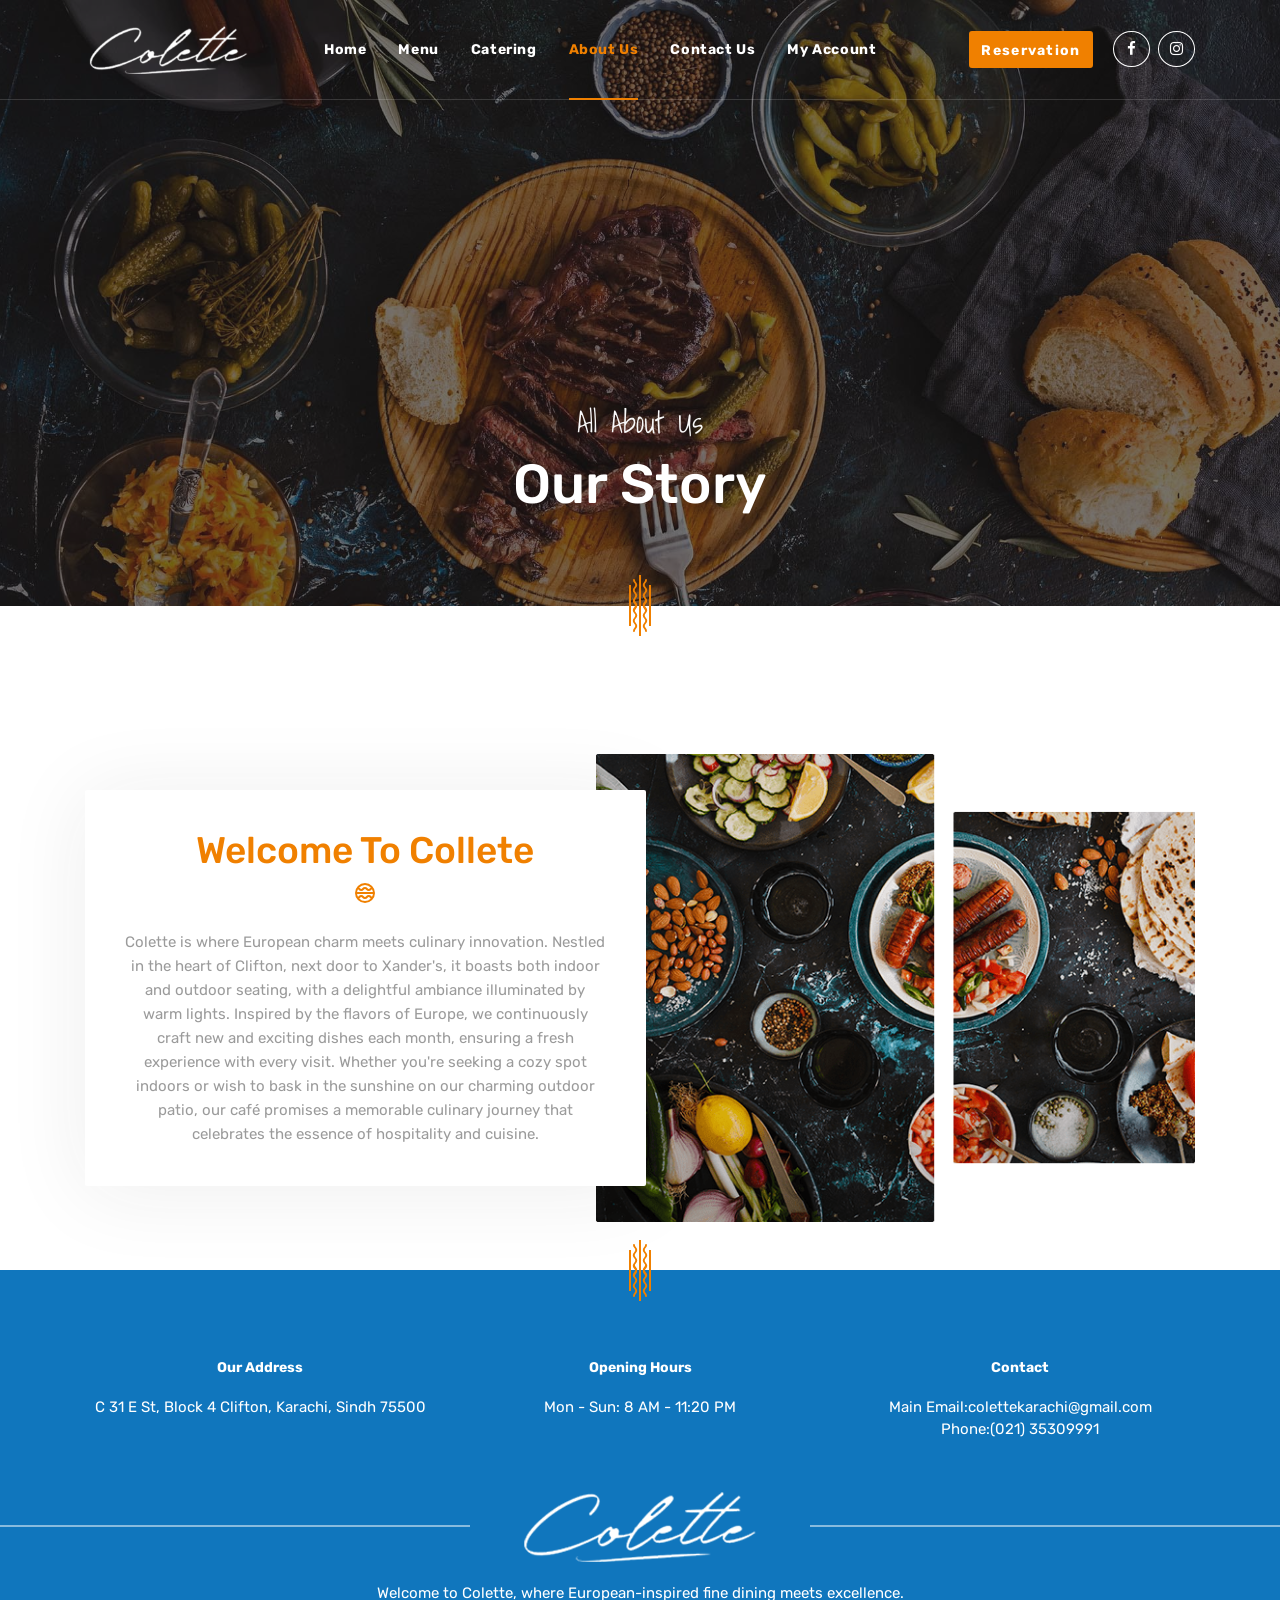
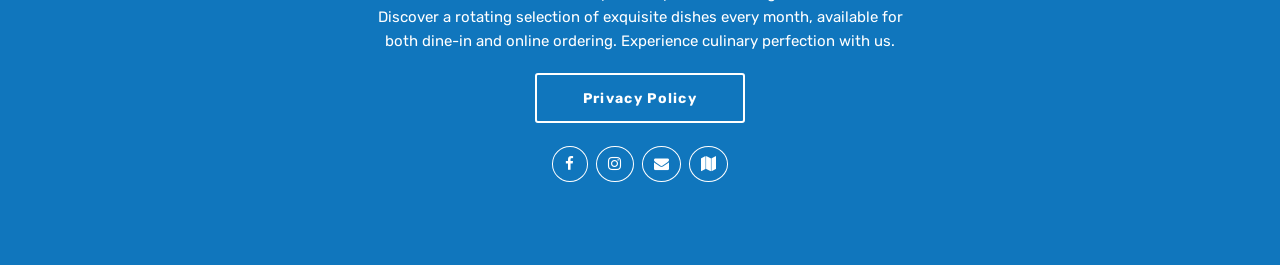
==== commit 77d626a3: "Update navigation links and enhance styling in HTML and CSS files. Adjusted active link states for '" ====
--- a/our-story.html
+++ b/our-story.html
@@ -41,7 +41,7 @@
             <div class="collapse navbar-collapse" id="mainNavigation">
               <ul class="navbar-nav">
                 <li class="nav__item">
-                  <a href="index.html" class="nav__item-link active">Home</a>
+                  <a href="index.html" class="nav__item-link">Home</a>
                 </li>
                 <!-- /.nav-item -->
                 <li class="nav__item">
@@ -53,7 +53,9 @@
                 </li>
                 <!-- /.nav-item -->
                 <li class="nav__item">
-                  <a href="our-story.html" class="nav__item-link">About Us</a>
+                  <a href="our-story.html" class="nav__item-link active"
+                    >About Us</a
+                  >
                 </li>
                 <!-- /.nav-item -->
                 <li class="nav__item">
--- a/assets/css/style.css
+++ b/assets/css/style.css
@@ -4,16 +4,16 @@
 }
 
 .org-clr {
-  color: var(--orange-color);
+  color: var(--orange-color) !important;
 }
 .org-bg-clr {
-  background-color: var(--orange-color);
+  background-color: var(--orange-color) !important;
 }
 .blue-clr {
-  color: var(--blue-color);
+  color: var(--blue-color) !important;
 }
 .blue-bg-clr {
-  background-color: var(--blue-color);
+  background-color: var(--blue-color) !important;
 }
 
 body {
@@ -2220,7 +2220,7 @@
     width: 40%;
   }
 
-  .navbar-actions-wrap {
+  .header-transparent .navbar-actions-wrap {
     position: absolute;
     top: 50%;
     right: 60px;
@@ -3323,7 +3323,7 @@
   width: 100%;
   height: 100%;
   opacity: 1;
-  background-color: rgba(0, 0, 0, 0.6);
+  background-color: #1075bdbd;
   transform: translateY(100%);
   -webkit-transition: all 0.4s linear;
   transition: all 0.5s ease-in;
